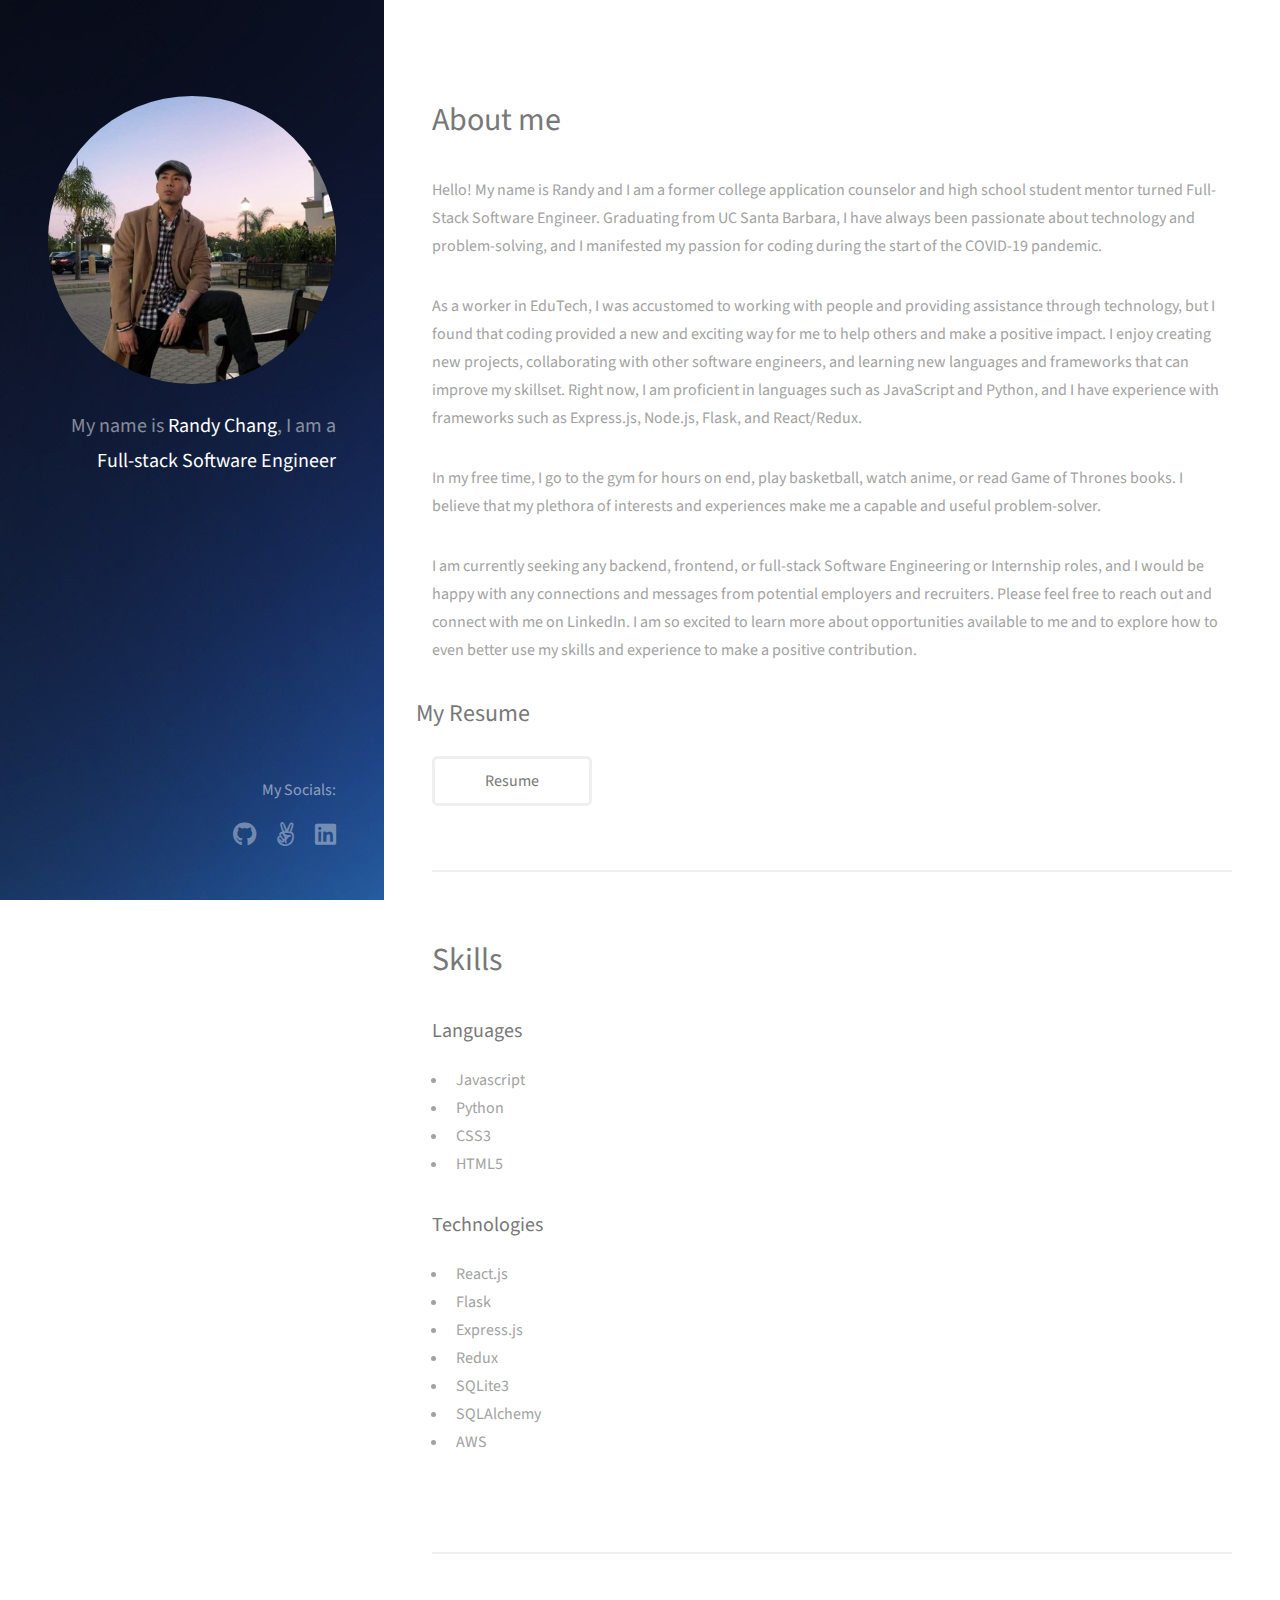
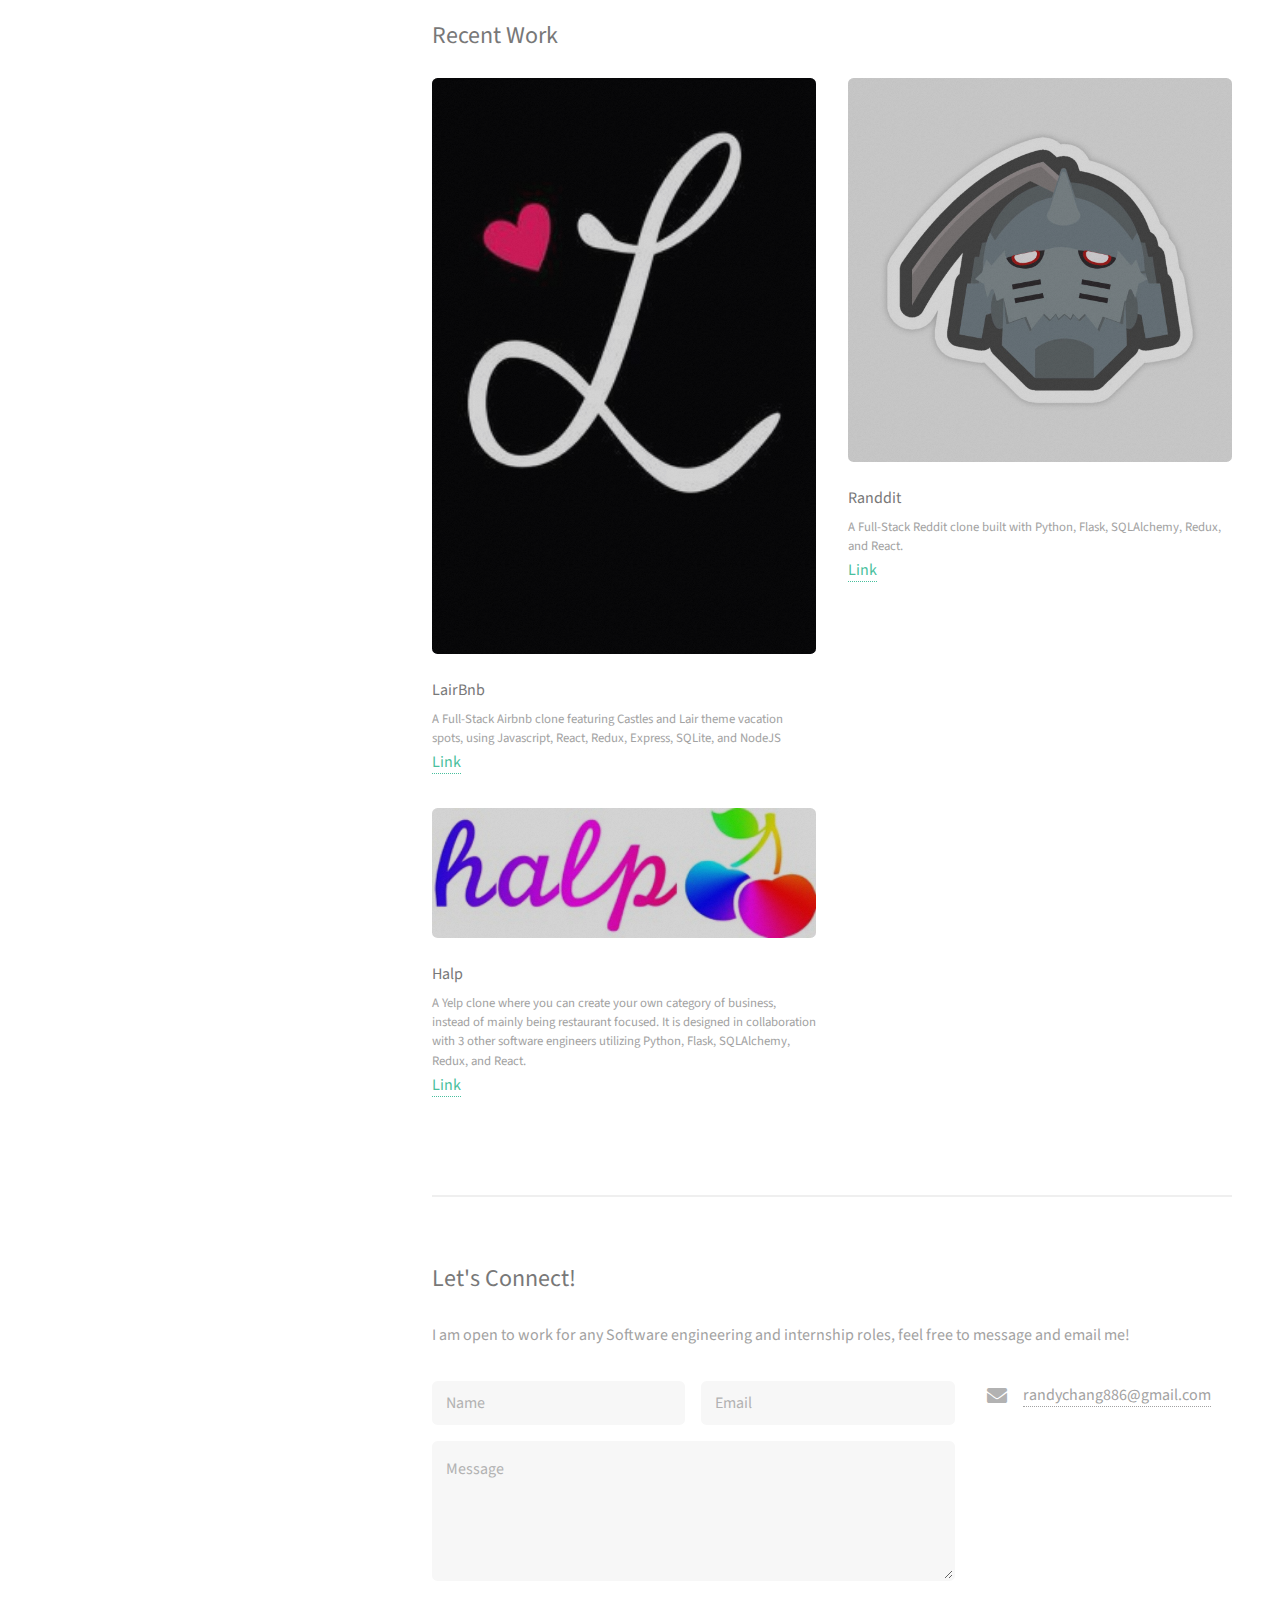
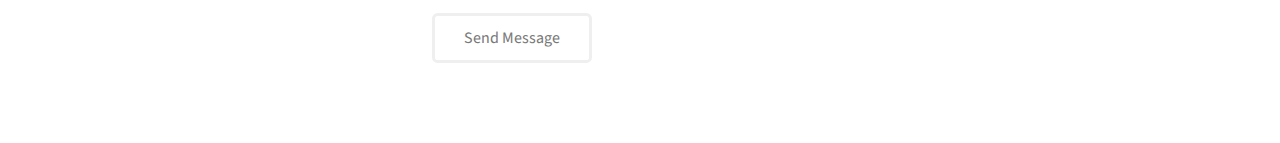
==== index.html @ ca841404 "update resume" ====
<!DOCTYPE HTML>

<html>
	<head>
		<title>Randy's Portfolio</title>
		<meta charset="utf-8" />
		<meta name="viewport" content="width=device-width, initial-scale=1, user-scalable=no" />
		<link rel="stylesheet" href="assets/css/main.css" />
		<link rel="apple-touch-icon" sizes="180x180" href="/apple-touch-icon.png">
		<link rel="icon" type="image/png" sizes="32x32" href="/favicon-32x32.png">
		<link rel="icon" type="image/png" sizes="16x16" href="/favicon-16x16.png">
		<link rel="manifest" href="/site.webmanifest">
	</head>
	<body class="is-preload">

		<!-- Header -->
			<header id="header">
				<div class="inner">
					<a href="#" class="image avatar"><img src="images/profile.png" alt="" /></a>
					<h1> My name is <strong>Randy Chang</strong>, I am a<br />
						<strong>Full-stack Software Engineer</strong><br />
					</h1>
				</div>
			</header>

		<!-- Main -->
			<div id="main">

				<!-- One -->
					<section id="one">
						<header class="major">
							<h2>About me</h2>
						</header>
						<p>
							<p>Hello! My name is Randy and I am a former college application counselor and high school student mentor turned Full-Stack Software Engineer. Graduating from UC Santa Barbara, I have always been passionate about technology and problem-solving, and I manifested my passion for coding during the start of the COVID-19 pandemic.</p>

							<p>As a worker in EduTech, I was accustomed to working with people and providing assistance through technology, but I found that coding provided a new and exciting way for me to help others and make a positive impact. I enjoy creating new projects, collaborating with other software engineers, and learning new languages and frameworks that can improve my skillset. Right now, I am proficient in languages such as JavaScript and Python, and I have experience with frameworks such as Express.js, Node.js, Flask, and React/Redux.</p>

							<p>In my free time, I go to the gym for hours on end, play basketball, watch anime, or read Game of Thrones books. I believe that my plethora of interests and experiences make me a capable and useful problem-solver.</p>

							<p>I am currently seeking any backend, frontend, or full-stack Software Engineering or Internship roles, and I would be happy with any connections and messages from potential employers and recruiters. Please feel free to reach out and connect with me on LinkedIn. I am so excited to learn more about opportunities available to me and to explore how to even better use my skills and experience to make a positive contribution.</p>
							</p>
						<ul class="actions">
							<div>
								<h2>My Resume</h2>
								 <li><a href="/ChangRandy_Resume.pdf" class="button" download="">Resume</a></li>
							</div>
						</ul>
					</section>
			<!-- skills -->
					<section id="one">
						<header class="major">
							<h2>Skills</h2>
						</header>
						<p>
							<h3>Languages</h3>
							<ul>
								<li>Javascript</li>
								<li>Python</li>
								<li>CSS3</li>
								<li>HTML5</li>
							</ul>
							<h3>Technologies</h3>
							<ul>
								<li>React.js</li>
								<li>Flask</li>
								<li>Express.js</li>
								<li>Redux</li>
								<li>SQLite3</li>
								<li>SQLAlchemy</li>
								<li>AWS</li>
							</ul>
						</p>
						<ul class="actions">
							<!-- <li><a href="#" class="button">Learn More</a></li> -->
						</ul>
					</section>

				<!-- Two -->
					<section id="two">
						<h2>Recent Work</h2>
						<div class="row">
							<article class="col-6 col-12-xsmall work-item">
								<a href="images/Logo.jpg" class="image fit thumb"><img src="images/Logo.jpg" alt="" /></a>
								<h3>LairBnb</h3>
								<p>A Full-Stack Airbnb clone featuring Castles and Lair theme vacation spots, using Javascript, React, Redux, Express, SQLite, and NodeJS</p>
								<div><a href="https://airbnb-clone-lair.herokuapp.com/"> Link </a></div>
							</article>
							<article class="col-6 col-12-xsmall work-item">
								<a href="images/alphonse.jpg" class="image fit thumb"><img src="images/alphonse.jpg" alt="" /></a>
								<h3>Randdit</h3>
								<p>A Full-Stack Reddit clone built with Python, Flask, SQLAlchemy, Redux, and React.</p>
								<div><a href="https://been-reddit.herokuapp.com/"> Link </a></div>
							</article>
							<article class="col-6 col-12-xsmall work-item">
								<a href="images/halp.jpg" class="image fit thumb"><img src="images/halp.jpg" alt="" /></a>
								<h3>Halp</h3>
								<p>A Yelp clone where you can create your own category of business, instead of mainly being restaurant focused. It is designed in collaboration with 3 other software engineers utilizing Python, Flask, SQLAlchemy, Redux, and React.</p>
								<div><a href="https://halp.onrender.com/"> Link </a></div>
							</article>
						</div>
					</section>

				<!-- Three -->
					<section id="three">
						<h2>Let's Connect!</h2>
						<p>I am open to work for any Software engineering and internship roles, feel free to message and email me!</p>
						<div class="row">
							<div class="col-8 col-12-small">
								<form method="POST" action="https://formspree.io/f/xlevlkon">
									<div class="row gtr-uniform gtr-50">
										<div class="col-6 col-12-xsmall"><input type="text" name="name" id="name" placeholder="Name" /></div>
										<div class="col-6 col-12-xsmall"><input type="email" name="email" id="email" placeholder="Email" /></div>
										<div class="col-12"><textarea name="message" id="message" placeholder="Message" rows="4"></textarea></div>
									</div>
								</form>
								<ul class="actions">
									<li><input type="submit" value="Send Message" /></li>
								</ul>
							</div>
							<div class="col-4 col-12-small">
								<ul class="labeled-icons">
									<li>
										<h3 class="icon solid fa-envelope"><span class="label">Email</span></h3>
										<a href="">randychang886@gmail.com</a>
									</li>
								</ul>
							</div>
						</div>
					</section>

				<!-- Four -->
				<!--
					<section id="four">
						<h2>Elements</h2>

						<section>
							<h4>Text</h4>
							<p>This is <b>bold</b> and this is <strong>strong</strong>. This is <i>italic</i> and this is <em>emphasized</em>.
							This is <sup>superscript</sup> text and this is <sub>subscript</sub> text.
							This is <u>underlined</u> and this is code: <code>for (;;) { ... }</code>. Finally, <a href="#">this is a link</a>.</p>
							<hr />
							<header>
								<h4>Heading with a Subtitle</h4>
								<p>Lorem ipsum dolor sit amet nullam id egestas urna aliquam</p>
							</header>
							<p>Nunc lacinia ante nunc ac lobortis. Interdum adipiscing gravida odio porttitor sem non mi integer non faucibus ornare mi ut ante amet placerat aliquet. Volutpat eu sed ante lacinia sapien lorem accumsan varius montes viverra nibh in adipiscing blandit tempus accumsan.</p>
							<header>
								<h5>Heading with a Subtitle</h5>
								<p>Lorem ipsum dolor sit amet nullam id egestas urna aliquam</p>
							</header>
							<p>Nunc lacinia ante nunc ac lobortis. Interdum adipiscing gravida odio porttitor sem non mi integer non faucibus ornare mi ut ante amet placerat aliquet. Volutpat eu sed ante lacinia sapien lorem accumsan varius montes viverra nibh in adipiscing blandit tempus accumsan.</p>
							<hr />
							<h2>Heading Level 2</h2>
							<h3>Heading Level 3</h3>
							<h4>Heading Level 4</h4>
							<h5>Heading Level 5</h5>
							<h6>Heading Level 6</h6>
							<hr />
							<h5>Blockquote</h5>
							<blockquote>Fringilla nisl. Donec accumsan interdum nisi, quis tincidunt felis sagittis eget tempus euismod. Vestibulum ante ipsum primis in faucibus vestibulum. Blandit adipiscing eu felis iaculis volutpat ac adipiscing accumsan faucibus. Vestibulum ante ipsum primis in faucibus lorem ipsum dolor sit amet nullam adipiscing eu felis.</blockquote>
							<h5>Preformatted</h5>
							<pre><code>i = 0;

while (!deck.isInOrder()) {
print 'Iteration ' + i;
deck.shuffle();
i++;
}

print 'It took ' + i + ' iterations to sort the deck.';</code></pre>
						</section>

						<section>
							<h4>Lists</h4>
							<div class="row">
								<div class="col-6 col-12-xsmall">
									<h5>Unordered</h5>
									<ul>
										<li>Dolor pulvinar etiam magna etiam.</li>
										<li>Sagittis adipiscing lorem eleifend.</li>
										<li>Felis enim feugiat dolore viverra.</li>
									</ul>
									<h5>Alternate</h5>
									<ul class="alt">
										<li>Dolor pulvinar etiam magna etiam.</li>
										<li>Sagittis adipiscing lorem eleifend.</li>
										<li>Felis enim feugiat dolore viverra.</li>
									</ul>
								</div>
								<div class="col-6 col-12-xsmall">
									<h5>Ordered</h5>
									<ol>
										<li>Dolor pulvinar etiam magna etiam.</li>
										<li>Etiam vel felis at lorem sed viverra.</li>
										<li>Felis enim feugiat dolore viverra.</li>
										<li>Dolor pulvinar etiam magna etiam.</li>
										<li>Etiam vel felis at lorem sed viverra.</li>
										<li>Felis enim feugiat dolore viverra.</li>
									</ol>
									<h5>Icons</h5>
									<ul class="icons">
										<li><a href="#" class="icon brands fa-twitter"><span class="label">Twitter</span></a></li>
										<li><a href="#" class="icon brands fa-facebook-f"><span class="label">Facebook</span></a></li>
										<li><a href="#" class="icon brands fa-instagram"><span class="label">Instagram</span></a></li>
										<li><a href="#" class="icon brands fa-github"><span class="label">Github</span></a></li>
										<li><a href="#" class="icon brands fa-dribbble"><span class="label">Dribbble</span></a></li>
										<li><a href="#" class="icon brands fa-tumblr"><span class="label">Tumblr</span></a></li>
									</ul>
								</div>
							</div>
							<h5>Actions</h5>
							<ul class="actions">
								<li><a href="#" class="button primary">Default</a></li>
								<li><a href="#" class="button">Default</a></li>
							</ul>
							<ul class="actions small">
								<li><a href="#" class="button primary small">Small</a></li>
								<li><a href="#" class="button small">Small</a></li>
							</ul>
							<div class="row">
								<div class="col-6 col-12-small">
									<ul class="actions stacked">
										<li><a href="#" class="button primary">Default</a></li>
										<li><a href="#" class="button">Default</a></li>
									</ul>
								</div>
								<div class="col-6 col-12-small">
									<ul class="actions stacked">
										<li><a href="#" class="button primary small">Small</a></li>
										<li><a href="#" class="button small">Small</a></li>
									</ul>
								</div>
								<div class="col-6 col-12-small">
									<ul class="actions stacked">
										<li><a href="#" class="button primary fit">Default</a></li>
										<li><a href="#" class="button fit">Default</a></li>
									</ul>
								</div>
								<div class="col-6 col-12-small">
									<ul class="actions stacked">
										<li><a href="#" class="button primary small fit">Small</a></li>
										<li><a href="#" class="button small fit">Small</a></li>
									</ul>
								</div>
							</div>
						</section>

						<section>
							<h4>Table</h4>
							<h5>Default</h5>
							<div class="table-wrapper">
								<table>
									<thead>
										<tr>
											<th>Name</th>
											<th>Description</th>
											<th>Price</th>
										</tr>
									</thead>
									<tbody>
										<tr>
											<td>Item One</td>
											<td>Ante turpis integer aliquet porttitor.</td>
											<td>29.99</td>
										</tr>
										<tr>
											<td>Item Two</td>
											<td>Vis ac commodo adipiscing arcu aliquet.</td>
											<td>19.99</td>
										</tr>
										<tr>
											<td>Item Three</td>
											<td> Morbi faucibus arcu accumsan lorem.</td>
											<td>29.99</td>
										</tr>
										<tr>
											<td>Item Four</td>
											<td>Vitae integer tempus condimentum.</td>
											<td>19.99</td>
										</tr>
										<tr>
											<td>Item Five</td>
											<td>Ante turpis integer aliquet porttitor.</td>
											<td>29.99</td>
										</tr>
									</tbody>
									<tfoot>
										<tr>
											<td colspan="2"></td>
											<td>100.00</td>
										</tr>
									</tfoot>
								</table>
							</div>

							<h5>Alternate</h5>
							<div class="table-wrapper">
								<table class="alt">
									<thead>
										<tr>
											<th>Name</th>
											<th>Description</th>
											<th>Price</th>
										</tr>
									</thead>
									<tbody>
										<tr>
											<td>Item One</td>
											<td>Ante turpis integer aliquet porttitor.</td>
											<td>29.99</td>
										</tr>
										<tr>
											<td>Item Two</td>
											<td>Vis ac commodo adipiscing arcu aliquet.</td>
											<td>19.99</td>
										</tr>
										<tr>
											<td>Item Three</td>
											<td> Morbi faucibus arcu accumsan lorem.</td>
											<td>29.99</td>
										</tr>
										<tr>
											<td>Item Four</td>
											<td>Vitae integer tempus condimentum.</td>
											<td>19.99</td>
										</tr>
										<tr>
											<td>Item Five</td>
											<td>Ante turpis integer aliquet porttitor.</td>
											<td>29.99</td>
										</tr>
									</tbody>
									<tfoot>
										<tr>
											<td colspan="2"></td>
											<td>100.00</td>
										</tr>
									</tfoot>
								</table>
							</div>
						</section>

						<section>
							<h4>Buttons</h4>
							<ul class="actions">
								<li><a href="#" class="button primary">Primary</a></li>
								<li><a href="#" class="button">Default</a></li>
							</ul>
							<ul class="actions">
								<li><a href="#" class="button large">Large</a></li>
								<li><a href="#" class="button">Default</a></li>
								<li><a href="#" class="button small">Small</a></li>
							</ul>
							<ul class="actions fit">
								<li><a href="#" class="button primary fit">Fit</a></li>
								<li><a href="#" class="button fit">Fit</a></li>
							</ul>
							<ul class="actions fit small">
								<li><a href="#" class="button primary fit small">Fit + Small</a></li>
								<li><a href="#" class="button fit small">Fit + Small</a></li>
							</ul>
							<ul class="actions">
								<li><a href="#" class="button primary icon solid fa-download">Icon</a></li>
								<li><a href="#" class="button icon solid fa-download">Icon</a></li>
							</ul>
							<ul class="actions">
								<li><span class="button primary disabled">Primary</span></li>
								<li><span class="button disabled">Default</span></li>
							</ul>
						</section>

						<section>
							<h4>Form</h4>
							<form method="post" action="#">
								<div class="row gtr-uniform gtr-50">
									<div class="col-6 col-12-xsmall">
										<input type="text" name="demo-name" id="demo-name" value="" placeholder="Name" />
									</div>
									<div class="col-6 col-12-xsmall">
										<input type="email" name="demo-email" id="demo-email" value="" placeholder="Email" />
									</div>
									<div class="col-12">
										<select name="demo-category" id="demo-category">
											<option value="">- Category -</option>
											<option value="1">Manufacturing</option>
											<option value="1">Shipping</option>
											<option value="1">Administration</option>
											<option value="1">Human Resources</option>
										</select>
									</div>
									<div class="col-4 col-12-small">
										<input type="radio" id="demo-priority-low" name="demo-priority" checked>
										<label for="demo-priority-low">Low Priority</label>
									</div>
									<div class="col-4 col-12-small">
										<input type="radio" id="demo-priority-normal" name="demo-priority">
										<label for="demo-priority-normal">Normal Priority</label>
									</div>
									<div class="col-4 col-12-small">
										<input type="radio" id="demo-priority-high" name="demo-priority">
										<label for="demo-priority-high">High Priority</label>
									</div>
									<div class="col-6 col-12-small">
										<input type="checkbox" id="demo-copy" name="demo-copy">
										<label for="demo-copy">Email me a copy of this message</label>
									</div>
									<div class="col-6 col-12-small">
										<input type="checkbox" id="demo-human" name="demo-human" checked>
										<label for="demo-human">I am a human and not a robot</label>
									</div>
									<div class="col-12">
										<textarea name="demo-message" id="demo-message" placeholder="Enter your message" rows="6"></textarea>
									</div>
									<div class="col-12">
										<ul class="actions">
											<li><input type="submit" value="Send Message" class="primary" /></li>
											<li><input type="reset" value="Reset" /></li>
										</ul>
									</div>
								</div>
							</form>
						</section>

						<section>
							<h4>Image</h4>
							<h5>Fit</h5>
							<div class="box alt">
								<div class="row gtr-50 gtr-uniform">
									<div class="col-12"><span class="image fit"><img src="images/fulls/05.jpg" alt="" /></span></div>
									<div class="col-4"><span class="image fit"><img src="images/thumbs/01.jpg" alt="" /></span></div>
									<div class="col-4"><span class="image fit"><img src="images/thumbs/02.jpg" alt="" /></span></div>
									<div class="col-4"><span class="image fit"><img src="images/thumbs/03.jpg" alt="" /></span></div>
									<div class="col-4"><span class="image fit"><img src="images/thumbs/04.jpg" alt="" /></span></div>
									<div class="col-4"><span class="image fit"><img src="images/thumbs/05.jpg" alt="" /></span></div>
									<div class="col-4"><span class="image fit"><img src="images/thumbs/06.jpg" alt="" /></span></div>
									<div class="col-4"><span class="image fit"><img src="images/thumbs/03.jpg" alt="" /></span></div>
									<div class="col-4"><span class="image fit"><img src="images/thumbs/02.jpg" alt="" /></span></div>
									<div class="col-4"><span class="image fit"><img src="images/thumbs/01.jpg" alt="" /></span></div>
								</div>
							</div>
							<h5>Left &amp; Right</h5>
							<p><span class="image left"><img src="images/avatar.jpg" alt="" /></span>Fringilla nisl. Donec accumsan interdum nisi, quis tincidunt felis sagittis eget. tempus euismod. Vestibulum ante ipsum primis in faucibus vestibulum. Blandit adipiscing eu felis iaculis volutpat ac adipiscing accumsan eu faucibus. Integer ac pellentesque praesent tincidunt felis sagittis eget. tempus euismod. Vestibulum ante ipsum primis in faucibus vestibulum. Blandit adipiscing eu felis iaculis volutpat ac adipiscing accumsan eu faucibus. Integer ac pellentesque praesent. Donec accumsan interdum nisi, quis tincidunt felis sagittis eget. tempus euismod. Vestibulum ante ipsum primis in faucibus vestibulum. Blandit adipiscing eu felis iaculis volutpat ac adipiscing accumsan eu faucibus. Integer ac pellentesque praesent tincidunt felis sagittis eget. tempus euismod. Vestibulum ante ipsum primis in faucibus vestibulum. Blandit adipiscing eu felis iaculis volutpat ac adipiscing accumsan eu faucibus. Integer ac pellentesque praesent.</p>
							<p><span class="image right"><img src="images/avatar.jpg" alt="" /></span>Fringilla nisl. Donec accumsan interdum nisi, quis tincidunt felis sagittis eget. tempus euismod. Vestibulum ante ipsum primis in faucibus vestibulum. Blandit adipiscing eu felis iaculis volutpat ac adipiscing accumsan eu faucibus. Integer ac pellentesque praesent tincidunt felis sagittis eget. tempus euismod. Vestibulum ante ipsum primis in faucibus vestibulum. Blandit adipiscing eu felis iaculis volutpat ac adipiscing accumsan eu faucibus. Integer ac pellentesque praesent. Donec accumsan interdum nisi, quis tincidunt felis sagittis eget. tempus euismod. Vestibulum ante ipsum primis in faucibus vestibulum. Blandit adipiscing eu felis iaculis volutpat ac adipiscing accumsan eu faucibus. Integer ac pellentesque praesent tincidunt felis sagittis eget. tempus euismod. Vestibulum ante ipsum primis in faucibus vestibulum. Blandit adipiscing eu felis iaculis volutpat ac adipiscing accumsan eu faucibus. Integer ac pellentesque praesent.</p>
						</section>

					</section>
				-->

			</div>

		<!-- Footer -->
			<footer id="footer">
				<span>My Socials: </span>
				<div class="inner">
					<ul class="icons">

						<li><a href="https://github.com/randycane" class="icon brands fa-github"><span class="label">Github</span></a></li>
						<li><a href="https://angel.co/u/randy-chang-2" class="icon brands fa-angellist"><span class="label">Angel List</span></a></li>
						<li><a href="https://www.linkedin.com/in/randy-y-chang/" class="icon brands fa-linkedin"><span class="label">LinkedIn</span></a></li>
					</ul>

					</ul>
				</div>
			</footer>

		<!-- Scripts -->
			<script src="assets/js/jquery.min.js"></script>
			<script src="assets/js/jquery.poptrox.min.js"></script>
			<script src="assets/js/browser.min.js"></script>
			<script src="assets/js/breakpoints.min.js"></script>
			<script src="assets/js/util.js"></script>
			<script src="assets/js/main.js"></script>

	</body>
</html>
---- assets/css/main.css ----
@import url("fontawesome-all.min.css");
@import url("https://fonts.googleapis.com/css?family=Source+Sans+Pro:400,400italic");

/*
	Strata by HTML5 UP
	html5up.net | @ajlkn
	Free for personal and commercial use under the CCA 3.0 license (html5up.net/license)
*/


html, body, div, span, applet, object,
iframe, h1, h2, h3, h4, h5, h6, p, blockquote,
pre, a, abbr, acronym, address, big, cite,
code, del, dfn, em, img, ins, kbd, q, s, samp,
small, strike, strong, sub, sup, tt, var, b,
u, i, center, dl, dt, dd, ol, ul, li, fieldset,
form, label, legend, table, caption, tbody,
tfoot, thead, tr, th, td, article, aside,
canvas, details, embed, figure, figcaption,
footer, header, hgroup, menu, nav, output, ruby,
section, summary, time, mark, audio, video {
	margin: 0;
	padding: 0;
	border: 0;
	font-size: 100%;
	font: inherit;
	vertical-align: baseline;}

article, aside, details, figcaption, figure,
footer, header, hgroup, menu, nav, section {
	display: block;}

body {
	line-height: 1;
}

ol, ul {
	list-style: none;
}

blockquote, q {
	quotes: none;
}

	blockquote:before, blockquote:after, q:before, q:after {
		content: '';
		content: none;
	}

table {
	border-collapse: collapse;
	border-spacing: 0;
}

body {
	-webkit-text-size-adjust: none;
}

mark {
	background-color: transparent;
	color: inherit;
}

input::-moz-focus-inner {
	border: 0;
	padding: 0;
}

input, select, textarea {
	-moz-appearance: none;
	-webkit-appearance: none;
	-ms-appearance: none;
	appearance: none;
}

/* Basic */

	html {
		box-sizing: border-box;
	}

	*, *:before, *:after {
		box-sizing: inherit;
	}

	body {
		background: #fff;
	}

		body.is-preload *, body.is-preload *:before, body.is-preload *:after {
			-moz-animation: none !important;
			-webkit-animation: none !important;
			-ms-animation: none !important;
			animation: none !important;
			-moz-transition: none !important;
			-webkit-transition: none !important;
			-ms-transition: none !important;
			transition: none !important;
		}

	body, input, select, textarea {
		color: #a2a2a2;
		font-family: "Source Sans Pro", Helvetica, sans-serif;
		font-size: 16pt;
		font-weight: 400;
		line-height: 1.75em;
	}

	a {
		-moz-transition: color 0.2s ease-in-out, border-color 0.2s ease-in-out;
		-webkit-transition: color 0.2s ease-in-out, border-color 0.2s ease-in-out;
		-ms-transition: color 0.2s ease-in-out, border-color 0.2s ease-in-out;
		transition: color 0.2s ease-in-out, border-color 0.2s ease-in-out;
		border-bottom: dotted 1px;
		color: #49bf9d;
		text-decoration: none;
	}

		a:hover {
			border-bottom-color: transparent;
			color: #49bf9d !important;
			text-decoration: none;
		}

	strong, b {
		color: #787878;
		font-weight: 400;
	}

	em, i {
		font-style: italic;
	}

	p {
		margin: 0 0 2em 0;
	}

	h1, h2, h3, h4, h5, h6 {
		color: #787878;
		font-weight: 400;
		line-height: 1em;
		margin: 0 0 1em 0;
	}

		h1 a, h2 a, h3 a, h4 a, h5 a, h6 a {
			color: inherit;
			text-decoration: none;
		}

	h1 {
		font-size: 2em;
		line-height: 1.5em;
	}

	h2 {
		font-size: 1.5em;
		line-height: 1.5em;
	}

	h3 {
		font-size: 1.25em;
		line-height: 1.5em;
	}

	h4 {
		font-size: 1.1em;
		line-height: 1.5em;
	}

	h5 {
		font-size: 0.9em;
		line-height: 1.5em;
	}

	h6 {
		font-size: 0.7em;
		line-height: 1.5em;
	}

	sub {
		font-size: 0.8em;
		position: relative;
		top: 0.5em;
	}

	sup {
		font-size: 0.8em;
		position: relative;
		top: -0.5em;
	}

	hr {
		border: 0;
		border-bottom: solid 2px #efefef;
		margin: 2em 0;
	}

		hr.major {
			margin: 3em 0;
		}

	blockquote {
		border-left: solid 6px #efefef;
		font-style: italic;
		margin: 0 0 2em 0;
		padding: 0.5em 0 0.5em 1.5em;
	}

	code {
		background: #f7f7f7;
		border-radius: 0.35em;
		border: solid 2px #efefef;
		font-family: "Courier New", monospace;
		font-size: 0.9em;
		margin: 0 0.25em;
		padding: 0.25em 0.65em;
	}

	pre {
		-webkit-overflow-scrolling: touch;
		font-family: "Courier New", monospace;
		font-size: 0.9em;
		margin: 0 0 2em 0;
	}

		pre code {
			display: block;
			line-height: 1.75em;
			padding: 1em 1.5em;
			overflow-x: auto;
		}

	.align-left {
		text-align: left;
	}

	.align-center {
		text-align: center;
	}

	.align-right {
		text-align: right;
	}

/* Container */

	.container {
		margin: 0 auto;
		max-width: calc(100% - 4em);
		width: 100%;
	}

		.container.xsmall {
			width: 25%;
		}

		.container.small {
			width: 50%;
		}

		.container.medium {
			width: 75%;
		}

		.container.large {
			width: 125%;
		}

		.container.xlarge {
			width: 150%;
		}

		.container.max {
			width: 100%;
		}

		@media screen and (max-width: 980px) {

			.container {
				width: 100% !important;
				max-width: 100% !important;
			}

		}

		@media screen and (max-width: 480px) {

			.container {
				max-width: calc(100% - 3em);
			}

		}

/* Row */

	.row {
		display: flex;
		flex-wrap: wrap;
		box-sizing: border-box;
		align-items: stretch;
	}

		.row > * {
			box-sizing: border-box;
		}

		.row.gtr-uniform > * > :last-child {
			margin-bottom: 0;
		}

		.row.aln-left {
			justify-content: flex-start;
		}

		.row.aln-center {
			justify-content: center;
		}

		.row.aln-right {
			justify-content: flex-end;
		}

		.row.aln-top {
			align-items: flex-start;
		}

		.row.aln-middle {
			align-items: center;
		}

		.row.aln-bottom {
			align-items: flex-end;
		}

		.row > .imp {
			order: -1;
		}

		.row > .col-1 {
			width: 8.33333%;
		}

		.row > .off-1 {
			margin-left: 8.33333%;
		}

		.row > .col-2 {
			width: 16.66667%;
		}

		.row > .off-2 {
			margin-left: 16.66667%;
		}

		.row > .col-3 {
			width: 25%;
		}

		.row > .off-3 {
			margin-left: 25%;
		}

		.row > .col-4 {
			width: 33.33333%;
		}

		.row > .off-4 {
			margin-left: 33.33333%;
		}

		.row > .col-5 {
			width: 41.66667%;
		}

		.row > .off-5 {
			margin-left: 41.66667%;
		}

		.row > .col-6 {
			width: 50%;
		}

		.row > .off-6 {
			margin-left: 50%;
		}

		.row > .col-7 {
			width: 58.33333%;
		}

		.row > .off-7 {
			margin-left: 58.33333%;
		}

		.row > .col-8 {
			width: 66.66667%;
		}

		.row > .off-8 {
			margin-left: 66.66667%;
		}

		.row > .col-9 {
			width: 75%;
		}

		.row > .off-9 {
			margin-left: 75%;
		}

		.row > .col-10 {
			width: 83.33333%;
		}

		.row > .off-10 {
			margin-left: 83.33333%;
		}

		.row > .col-11 {
			width: 91.66667%;
		}

		.row > .off-11 {
			margin-left: 91.66667%;
		}

		.row > .col-12 {
			width: 100%;
		}

		.row > .off-12 {
			margin-left: 100%;
		}

		.row.gtr-0 {
			margin-top: 0;
			margin-left: 0em;
		}

			.row.gtr-0 > * {
				padding: 0 0 0 0em;
			}

			.row.gtr-0.gtr-uniform {
				margin-top: 0em;
			}

				.row.gtr-0.gtr-uniform > * {
					padding-top: 0em;
				}

		.row.gtr-25 {
			margin-top: 0;
			margin-left: -0.625em;
		}

			.row.gtr-25 > * {
				padding: 0 0 0 0.625em;
			}

			.row.gtr-25.gtr-uniform {
				margin-top: -0.625em;
			}

				.row.gtr-25.gtr-uniform > * {
					padding-top: 0.625em;
				}

		.row.gtr-50 {
			margin-top: 0;
			margin-left: -1.25em;
		}

			.row.gtr-50 > * {
				padding: 0 0 0 1.25em;
			}

			.row.gtr-50.gtr-uniform {
				margin-top: -1.25em;
			}

				.row.gtr-50.gtr-uniform > * {
					padding-top: 1.25em;
				}

		.row {
			margin-top: 0;
			margin-left: -2.5em;
		}

			.row > * {
				padding: 0 0 0 2.5em;
			}

			.row.gtr-uniform {
				margin-top: -2.5em;
			}

				.row.gtr-uniform > * {
					padding-top: 2.5em;
				}

		.row.gtr-150 {
			margin-top: 0;
			margin-left: -3.75em;
		}

			.row.gtr-150 > * {
				padding: 0 0 0 3.75em;
			}

			.row.gtr-150.gtr-uniform {
				margin-top: -3.75em;
			}

				.row.gtr-150.gtr-uniform > * {
					padding-top: 3.75em;
				}

		.row.gtr-200 {
			margin-top: 0;
			margin-left: -5em;
		}

			.row.gtr-200 > * {
				padding: 0 0 0 5em;
			}

			.row.gtr-200.gtr-uniform {
				margin-top: -5em;
			}

				.row.gtr-200.gtr-uniform > * {
					padding-top: 5em;
				}

		@media screen and (max-width: 1800px) {

			.row {
				display: flex;
				flex-wrap: wrap;
				box-sizing: border-box;
				align-items: stretch;
			}

				.row > * {
					box-sizing: border-box;
				}

				.row.gtr-uniform > * > :last-child {
					margin-bottom: 0;
				}

				.row.aln-left {
					justify-content: flex-start;
				}

				.row.aln-center {
					justify-content: center;
				}

				.row.aln-right {
					justify-content: flex-end;
				}

				.row.aln-top {
					align-items: flex-start;
				}

				.row.aln-middle {
					align-items: center;
				}

				.row.aln-bottom {
					align-items: flex-end;
				}

				.row > .imp-xlarge {
					order: -1;
				}

				.row > .col-1-xlarge {
					width: 8.33333%;
				}

				.row > .off-1-xlarge {
					margin-left: 8.33333%;
				}

				.row > .col-2-xlarge {
					width: 16.66667%;
				}

				.row > .off-2-xlarge {
					margin-left: 16.66667%;
				}

				.row > .col-3-xlarge {
					width: 25%;
				}

				.row > .off-3-xlarge {
					margin-left: 25%;
				}

				.row > .col-4-xlarge {
					width: 33.33333%;
				}

				.row > .off-4-xlarge {
					margin-left: 33.33333%;
				}

				.row > .col-5-xlarge {
					width: 41.66667%;
				}

				.row > .off-5-xlarge {
					margin-left: 41.66667%;
				}

				.row > .col-6-xlarge {
					width: 50%;
				}

				.row > .off-6-xlarge {
					margin-left: 50%;
				}

				.row > .col-7-xlarge {
					width: 58.33333%;
				}

				.row > .off-7-xlarge {
					margin-left: 58.33333%;
				}

				.row > .col-8-xlarge {
					width: 66.66667%;
				}

				.row > .off-8-xlarge {
					margin-left: 66.66667%;
				}

				.row > .col-9-xlarge {
					width: 75%;
				}

				.row > .off-9-xlarge {
					margin-left: 75%;
				}

				.row > .col-10-xlarge {
					width: 83.33333%;
				}

				.row > .off-10-xlarge {
					margin-left: 83.33333%;
				}

				.row > .col-11-xlarge {
					width: 91.66667%;
				}

				.row > .off-11-xlarge {
					margin-left: 91.66667%;
				}

				.row > .col-12-xlarge {
					width: 100%;
				}

				.row > .off-12-xlarge {
					margin-left: 100%;
				}

				.row.gtr-0 {
					margin-top: 0;
					margin-left: 0em;
				}

					.row.gtr-0 > * {
						padding: 0 0 0 0em;
					}

					.row.gtr-0.gtr-uniform {
						margin-top: 0em;
					}

						.row.gtr-0.gtr-uniform > * {
							padding-top: 0em;
						}

				.row.gtr-25 {
					margin-top: 0;
					margin-left: -0.625em;
				}

					.row.gtr-25 > * {
						padding: 0 0 0 0.625em;
					}

					.row.gtr-25.gtr-uniform {
						margin-top: -0.625em;
					}

						.row.gtr-25.gtr-uniform > * {
							padding-top: 0.625em;
						}

				.row.gtr-50 {
					margin-top: 0;
					margin-left: -1.25em;
				}

					.row.gtr-50 > * {
						padding: 0 0 0 1.25em;
					}

					.row.gtr-50.gtr-uniform {
						margin-top: -1.25em;
					}

						.row.gtr-50.gtr-uniform > * {
							padding-top: 1.25em;
						}

				.row {
					margin-top: 0;
					margin-left: -2.5em;
				}

					.row > * {
						padding: 0 0 0 2.5em;
					}

					.row.gtr-uniform {
						margin-top: -2.5em;
					}

						.row.gtr-uniform > * {
							padding-top: 2.5em;
						}

				.row.gtr-150 {
					margin-top: 0;
					margin-left: -3.75em;
				}

					.row.gtr-150 > * {
						padding: 0 0 0 3.75em;
					}

					.row.gtr-150.gtr-uniform {
						margin-top: -3.75em;
					}

						.row.gtr-150.gtr-uniform > * {
							padding-top: 3.75em;
						}

				.row.gtr-200 {
					margin-top: 0;
					margin-left: -5em;
				}

					.row.gtr-200 > * {
						padding: 0 0 0 5em;
					}

					.row.gtr-200.gtr-uniform {
						margin-top: -5em;
					}

						.row.gtr-200.gtr-uniform > * {
							padding-top: 5em;
						}

		}

		@media screen and (max-width: 1280px) {

			.row {
				display: flex;
				flex-wrap: wrap;
				box-sizing: border-box;
				align-items: stretch;
			}

				.row > * {
					box-sizing: border-box;
				}

				.row.gtr-uniform > * > :last-child {
					margin-bottom: 0;
				}

				.row.aln-left {
					justify-content: flex-start;
				}

				.row.aln-center {
					justify-content: center;
				}

				.row.aln-right {
					justify-content: flex-end;
				}

				.row.aln-top {
					align-items: flex-start;
				}

				.row.aln-middle {
					align-items: center;
				}

				.row.aln-bottom {
					align-items: flex-end;
				}

				.row > .imp-large {
					order: -1;
				}

				.row > .col-1-large {
					width: 8.33333%;
				}

				.row > .off-1-large {
					margin-left: 8.33333%;
				}

				.row > .col-2-large {
					width: 16.66667%;
				}

				.row > .off-2-large {
					margin-left: 16.66667%;
				}

				.row > .col-3-large {
					width: 25%;
				}

				.row > .off-3-large {
					margin-left: 25%;
				}

				.row > .col-4-large {
					width: 33.33333%;
				}

				.row > .off-4-large {
					margin-left: 33.33333%;
				}

				.row > .col-5-large {
					width: 41.66667%;
				}

				.row > .off-5-large {
					margin-left: 41.66667%;
				}

				.row > .col-6-large {
					width: 50%;
				}

				.row > .off-6-large {
					margin-left: 50%;
				}

				.row > .col-7-large {
					width: 58.33333%;
				}

				.row > .off-7-large {
					margin-left: 58.33333%;
				}

				.row > .col-8-large {
					width: 66.66667%;
				}

				.row > .off-8-large {
					margin-left: 66.66667%;
				}

				.row > .col-9-large {
					width: 75%;
				}

				.row > .off-9-large {
					margin-left: 75%;
				}

				.row > .col-10-large {
					width: 83.33333%;
				}

				.row > .off-10-large {
					margin-left: 83.33333%;
				}

				.row > .col-11-large {
					width: 91.66667%;
				}

				.row > .off-11-large {
					margin-left: 91.66667%;
				}

				.row > .col-12-large {
					width: 100%;
				}

				.row > .off-12-large {
					margin-left: 100%;
				}

				.row.gtr-0 {
					margin-top: 0;
					margin-left: 0em;
				}

					.row.gtr-0 > * {
						padding: 0 0 0 0em;
					}

					.row.gtr-0.gtr-uniform {
						margin-top: 0em;
					}

						.row.gtr-0.gtr-uniform > * {
							padding-top: 0em;
						}

				.row.gtr-25 {
					margin-top: 0;
					margin-left: -0.5em;
				}

					.row.gtr-25 > * {
						padding: 0 0 0 0.5em;
					}

					.row.gtr-25.gtr-uniform {
						margin-top: -0.5em;
					}

						.row.gtr-25.gtr-uniform > * {
							padding-top: 0.5em;
						}

				.row.gtr-50 {
					margin-top: 0;
					margin-left: -1em;
				}

					.row.gtr-50 > * {
						padding: 0 0 0 1em;
					}

					.row.gtr-50.gtr-uniform {
						margin-top: -1em;
					}

						.row.gtr-50.gtr-uniform > * {
							padding-top: 1em;
						}

				.row {
					margin-top: 0;
					margin-left: -2em;
				}

					.row > * {
						padding: 0 0 0 2em;
					}

					.row.gtr-uniform {
						margin-top: -2em;
					}

						.row.gtr-uniform > * {
							padding-top: 2em;
						}

				.row.gtr-150 {
					margin-top: 0;
					margin-left: -3em;
				}

					.row.gtr-150 > * {
						padding: 0 0 0 3em;
					}

					.row.gtr-150.gtr-uniform {
						margin-top: -3em;
					}

						.row.gtr-150.gtr-uniform > * {
							padding-top: 3em;
						}

				.row.gtr-200 {
					margin-top: 0;
					margin-left: -4em;
				}

					.row.gtr-200 > * {
						padding: 0 0 0 4em;
					}

					.row.gtr-200.gtr-uniform {
						margin-top: -4em;
					}

						.row.gtr-200.gtr-uniform > * {
							padding-top: 4em;
						}

		}

		@media screen and (max-width: 980px) {

			.row {
				display: flex;
				flex-wrap: wrap;
				box-sizing: border-box;
				align-items: stretch;
			}

				.row > * {
					box-sizing: border-box;
				}

				.row.gtr-uniform > * > :last-child {
					margin-bottom: 0;
				}

				.row.aln-left {
					justify-content: flex-start;
				}

				.row.aln-center {
					justify-content: center;
				}

				.row.aln-right {
					justify-content: flex-end;
				}

				.row.aln-top {
					align-items: flex-start;
				}

				.row.aln-middle {
					align-items: center;
				}

				.row.aln-bottom {
					align-items: flex-end;
				}

				.row > .imp-medium {
					order: -1;
				}

				.row > .col-1-medium {
					width: 8.33333%;
				}

				.row > .off-1-medium {
					margin-left: 8.33333%;
				}

				.row > .col-2-medium {
					width: 16.66667%;
				}

				.row > .off-2-medium {
					margin-left: 16.66667%;
				}

				.row > .col-3-medium {
					width: 25%;
				}

				.row > .off-3-medium {
					margin-left: 25%;
				}

				.row > .col-4-medium {
					width: 33.33333%;
				}

				.row > .off-4-medium {
					margin-left: 33.33333%;
				}

				.row > .col-5-medium {
					width: 41.66667%;
				}

				.row > .off-5-medium {
					margin-left: 41.66667%;
				}

				.row > .col-6-medium {
					width: 50%;
				}

				.row > .off-6-medium {
					margin-left: 50%;
				}

				.row > .col-7-medium {
					width: 58.33333%;
				}

				.row > .off-7-medium {
					margin-left: 58.33333%;
				}

				.row > .col-8-medium {
					width: 66.66667%;
				}

				.row > .off-8-medium {
					margin-left: 66.66667%;
				}

				.row > .col-9-medium {
					width: 75%;
				}

				.row > .off-9-medium {
					margin-left: 75%;
				}

				.row > .col-10-medium {
					width: 83.33333%;
				}

				.row > .off-10-medium {
					margin-left: 83.33333%;
				}

				.row > .col-11-medium {
					width: 91.66667%;
				}

				.row > .off-11-medium {
					margin-left: 91.66667%;
				}

				.row > .col-12-medium {
					width: 100%;
				}

				.row > .off-12-medium {
					margin-left: 100%;
				}

				.row.gtr-0 {
					margin-top: 0;
					margin-left: 0em;
				}

					.row.gtr-0 > * {
						padding: 0 0 0 0em;
					}

					.row.gtr-0.gtr-uniform {
						margin-top: 0em;
					}

						.row.gtr-0.gtr-uniform > * {
							padding-top: 0em;
						}

				.row.gtr-25 {
					margin-top: 0;
					margin-left: -0.5em;
				}

					.row.gtr-25 > * {
						padding: 0 0 0 0.5em;
					}

					.row.gtr-25.gtr-uniform {
						margin-top: -0.5em;
					}

						.row.gtr-25.gtr-uniform > * {
							padding-top: 0.5em;
						}

				.row.gtr-50 {
					margin-top: 0;
					margin-left: -1em;
				}

					.row.gtr-50 > * {
						padding: 0 0 0 1em;
					}

					.row.gtr-50.gtr-uniform {
						margin-top: -1em;
					}

						.row.gtr-50.gtr-uniform > * {
							padding-top: 1em;
						}

				.row {
					margin-top: 0;
					margin-left: -2em;
				}

					.row > * {
						padding: 0 0 0 2em;
					}

					.row.gtr-uniform {
						margin-top: -2em;
					}

						.row.gtr-uniform > * {
							padding-top: 2em;
						}

				.row.gtr-150 {
					margin-top: 0;
					margin-left: -3em;
				}

					.row.gtr-150 > * {
						padding: 0 0 0 3em;
					}

					.row.gtr-150.gtr-uniform {
						margin-top: -3em;
					}

						.row.gtr-150.gtr-uniform > * {
							padding-top: 3em;
						}

				.row.gtr-200 {
					margin-top: 0;
					margin-left: -4em;
				}

					.row.gtr-200 > * {
						padding: 0 0 0 4em;
					}

					.row.gtr-200.gtr-uniform {
						margin-top: -4em;
					}

						.row.gtr-200.gtr-uniform > * {
							padding-top: 4em;
						}

		}

		@media screen and (max-width: 736px) {

			.row {
				display: flex;
				flex-wrap: wrap;
				box-sizing: border-box;
				align-items: stretch;
			}

				.row > * {
					box-sizing: border-box;
				}

				.row.gtr-uniform > * > :last-child {
					margin-bottom: 0;
				}

				.row.aln-left {
					justify-content: flex-start;
				}

				.row.aln-center {
					justify-content: center;
				}

				.row.aln-right {
					justify-content: flex-end;
				}

				.row.aln-top {
					align-items: flex-start;
				}

				.row.aln-middle {
					align-items: center;
				}

				.row.aln-bottom {
					align-items: flex-end;
				}

				.row > .imp-small {
					order: -1;
				}

				.row > .col-1-small {
					width: 8.33333%;
				}

				.row > .off-1-small {
					margin-left: 8.33333%;
				}

				.row > .col-2-small {
					width: 16.66667%;
				}

				.row > .off-2-small {
					margin-left: 16.66667%;
				}

				.row > .col-3-small {
					width: 25%;
				}

				.row > .off-3-small {
					margin-left: 25%;
				}

				.row > .col-4-small {
					width: 33.33333%;
				}

				.row > .off-4-small {
					margin-left: 33.33333%;
				}

				.row > .col-5-small {
					width: 41.66667%;
				}

				.row > .off-5-small {
					margin-left: 41.66667%;
				}

				.row > .col-6-small {
					width: 50%;
				}

				.row > .off-6-small {
					margin-left: 50%;
				}

				.row > .col-7-small {
					width: 58.33333%;
				}

				.row > .off-7-small {
					margin-left: 58.33333%;
				}

				.row > .col-8-small {
					width: 66.66667%;
				}

				.row > .off-8-small {
					margin-left: 66.66667%;
				}

				.row > .col-9-small {
					width: 75%;
				}

				.row > .off-9-small {
					margin-left: 75%;
				}

				.row > .col-10-small {
					width: 83.33333%;
				}

				.row > .off-10-small {
					margin-left: 83.33333%;
				}

				.row > .col-11-small {
					width: 91.66667%;
				}

				.row > .off-11-small {
					margin-left: 91.66667%;
				}

				.row > .col-12-small {
					width: 100%;
				}

				.row > .off-12-small {
					margin-left: 100%;
				}

				.row.gtr-0 {
					margin-top: 0;
					margin-left: 0em;
				}

					.row.gtr-0 > * {
						padding: 0 0 0 0em;
					}

					.row.gtr-0.gtr-uniform {
						margin-top: 0em;
					}

						.row.gtr-0.gtr-uniform > * {
							padding-top: 0em;
						}

				.row.gtr-25 {
					margin-top: 0;
					margin-left: -0.375em;
				}

					.row.gtr-25 > * {
						padding: 0 0 0 0.375em;
					}

					.row.gtr-25.gtr-uniform {
						margin-top: -0.375em;
					}

						.row.gtr-25.gtr-uniform > * {
							padding-top: 0.375em;
						}

				.row.gtr-50 {
					margin-top: 0;
					margin-left: -0.75em;
				}

					.row.gtr-50 > * {
						padding: 0 0 0 0.75em;
					}

					.row.gtr-50.gtr-uniform {
						margin-top: -0.75em;
					}

						.row.gtr-50.gtr-uniform > * {
							padding-top: 0.75em;
						}

				.row {
					margin-top: 0;
					margin-left: -1.5em;
				}

					.row > * {
						padding: 0 0 0 1.5em;
					}

					.row.gtr-uniform {
						margin-top: -1.5em;
					}

						.row.gtr-uniform > * {
							padding-top: 1.5em;
						}

				.row.gtr-150 {
					margin-top: 0;
					margin-left: -2.25em;
				}

					.row.gtr-150 > * {
						padding: 0 0 0 2.25em;
					}

					.row.gtr-150.gtr-uniform {
						margin-top: -2.25em;
					}

						.row.gtr-150.gtr-uniform > * {
							padding-top: 2.25em;
						}

				.row.gtr-200 {
					margin-top: 0;
					margin-left: -3em;
				}

					.row.gtr-200 > * {
						padding: 0 0 0 3em;
					}

					.row.gtr-200.gtr-uniform {
						margin-top: -3em;
					}

						.row.gtr-200.gtr-uniform > * {
							padding-top: 3em;
						}

		}

		@media screen and (max-width: 480px) {

			.row {
				display: flex;
				flex-wrap: wrap;
				box-sizing: border-box;
				align-items: stretch;
			}

				.row > * {
					box-sizing: border-box;
				}

				.row.gtr-uniform > * > :last-child {
					margin-bottom: 0;
				}

				.row.aln-left {
					justify-content: flex-start;
				}

				.row.aln-center {
					justify-content: center;
				}

				.row.aln-right {
					justify-content: flex-end;
				}

				.row.aln-top {
					align-items: flex-start;
				}

				.row.aln-middle {
					align-items: center;
				}

				.row.aln-bottom {
					align-items: flex-end;
				}

				.row > .imp-xsmall {
					order: -1;
				}

				.row > .col-1-xsmall {
					width: 8.33333%;
				}

				.row > .off-1-xsmall {
					margin-left: 8.33333%;
				}

				.row > .col-2-xsmall {
					width: 16.66667%;
				}

				.row > .off-2-xsmall {
					margin-left: 16.66667%;
				}

				.row > .col-3-xsmall {
					width: 25%;
				}

				.row > .off-3-xsmall {
					margin-left: 25%;
				}

				.row > .col-4-xsmall {
					width: 33.33333%;
				}

				.row > .off-4-xsmall {
					margin-left: 33.33333%;
				}

				.row > .col-5-xsmall {
					width: 41.66667%;
				}

				.row > .off-5-xsmall {
					margin-left: 41.66667%;
				}

				.row > .col-6-xsmall {
					width: 50%;
				}

				.row > .off-6-xsmall {
					margin-left: 50%;
				}

				.row > .col-7-xsmall {
					width: 58.33333%;
				}

				.row > .off-7-xsmall {
					margin-left: 58.33333%;
				}

				.row > .col-8-xsmall {
					width: 66.66667%;
				}

				.row > .off-8-xsmall {
					margin-left: 66.66667%;
				}

				.row > .col-9-xsmall {
					width: 75%;
				}

				.row > .off-9-xsmall {
					margin-left: 75%;
				}

				.row > .col-10-xsmall {
					width: 83.33333%;
				}

				.row > .off-10-xsmall {
					margin-left: 83.33333%;
				}

				.row > .col-11-xsmall {
					width: 91.66667%;
				}

				.row > .off-11-xsmall {
					margin-left: 91.66667%;
				}

				.row > .col-12-xsmall {
					width: 100%;
				}

				.row > .off-12-xsmall {
					margin-left: 100%;
				}

				.row.gtr-0 {
					margin-top: 0;
					margin-left: 0em;
				}

					.row.gtr-0 > * {
						padding: 0 0 0 0em;
					}

					.row.gtr-0.gtr-uniform {
						margin-top: 0em;
					}

						.row.gtr-0.gtr-uniform > * {
							padding-top: 0em;
						}

				.row.gtr-25 {
					margin-top: 0;
					margin-left: -0.375em;
				}

					.row.gtr-25 > * {
						padding: 0 0 0 0.375em;
					}

					.row.gtr-25.gtr-uniform {
						margin-top: -0.375em;
					}

						.row.gtr-25.gtr-uniform > * {
							padding-top: 0.375em;
						}

				.row.gtr-50 {
					margin-top: 0;
					margin-left: -0.75em;
				}

					.row.gtr-50 > * {
						padding: 0 0 0 0.75em;
					}

					.row.gtr-50.gtr-uniform {
						margin-top: -0.75em;
					}

						.row.gtr-50.gtr-uniform > * {
							padding-top: 0.75em;
						}

				.row {
					margin-top: 0;
					margin-left: -1.5em;
				}

					.row > * {
						padding: 0 0 0 1.5em;
					}

					.row.gtr-uniform {
						margin-top: -1.5em;
					}

						.row.gtr-uniform > * {
							padding-top: 1.5em;
						}

				.row.gtr-150 {
					margin-top: 0;
					margin-left: -2.25em;
				}

					.row.gtr-150 > * {
						padding: 0 0 0 2.25em;
					}

					.row.gtr-150.gtr-uniform {
						margin-top: -2.25em;
					}

						.row.gtr-150.gtr-uniform > * {
							padding-top: 2.25em;
						}

				.row.gtr-200 {
					margin-top: 0;
					margin-left: -3em;
				}

					.row.gtr-200 > * {
						padding: 0 0 0 3em;
					}

					.row.gtr-200.gtr-uniform {
						margin-top: -3em;
					}

						.row.gtr-200.gtr-uniform > * {
							padding-top: 3em;
						}

		}

/* Section/Article */

	section.special, article.special {
		text-align: center;
	}

	header p {
		color: #b2b2b2;
		position: relative;
		margin: 0 0 1.5em 0;
	}

	header h2 + p {
		font-size: 1.25em;
		margin-top: -1em;
		line-height: 1.5em;
	}

	header h3 + p {
		font-size: 1.1em;
		margin-top: -0.8em;
		line-height: 1.5em;
	}

	header h4 + p,
	header h5 + p,
	header h6 + p {
		font-size: 0.9em;
		margin-top: -0.6em;
		line-height: 1.5em;
	}

	header.major h2 {
		font-size: 2em;
	}

/* Form */

	form {
		margin: 0 0 2em 0;
	}

	label {
		color: #787878;
		display: block;
		font-size: 0.9em;
		font-weight: 400;
		margin: 0 0 1em 0;
	}

	input[type="text"],
	input[type="password"],
	input[type="email"],
	select,
	textarea {
		-moz-appearance: none;
		-webkit-appearance: none;
		-ms-appearance: none;
		appearance: none;
		background: #f7f7f7;
		border-radius: 0.35em;
		border: solid 2px transparent;
		color: inherit;
		display: block;
		outline: 0;
		padding: 0 0.75em;
		text-decoration: none;
		width: 100%;
	}

		input[type="text"]:invalid,
		input[type="password"]:invalid,
		input[type="email"]:invalid,
		select:invalid,
		textarea:invalid {
			box-shadow: none;
		}

		input[type="text"]:focus,
		input[type="password"]:focus,
		input[type="email"]:focus,
		select:focus,
		textarea:focus {
			border-color: #49bf9d;
		}

	select {
		background-image: url("data:image/svg+xml;charset=utf8,%3Csvg xmlns='http://www.w3.org/2000/svg' width='40' height='40' preserveAspectRatio='none' viewBox='0 0 40 40'%3E%3Cpath d='M9.4,12.3l10.4,10.4l10.4-10.4c0.2-0.2,0.5-0.4,0.9-0.4c0.3,0,0.6,0.1,0.9,0.4l3.3,3.3c0.2,0.2,0.4,0.5,0.4,0.9 c0,0.4-0.1,0.6-0.4,0.9L20.7,31.9c-0.2,0.2-0.5,0.4-0.9,0.4c-0.3,0-0.6-0.1-0.9-0.4L4.3,17.3c-0.2-0.2-0.4-0.5-0.4-0.9 c0-0.4,0.1-0.6,0.4-0.9l3.3-3.3c0.2-0.2,0.5-0.4,0.9-0.4S9.1,12.1,9.4,12.3z' fill='%23dfdfdf' /%3E%3C/svg%3E");
		background-size: 1.25rem;
		background-repeat: no-repeat;
		background-position: calc(100% - 1rem) center;
		height: 2.75em;
		padding-right: 2.75em;
		text-overflow: ellipsis;
	}

		select option {
			color: #787878;
			background: #fff;
		}

		select:focus::-ms-value {
			background-color: transparent;
		}

		select::-ms-expand {
			display: none;
		}

	input[type="text"],
	input[type="password"],
	input[type="email"],
	select {
		height: 2.75em;
	}

	textarea {
		padding: 0.75em;
	}

	input[type="checkbox"],
	input[type="radio"] {
		-moz-appearance: none;
		-webkit-appearance: none;
		-ms-appearance: none;
		appearance: none;
		display: block;
		float: left;
		margin-right: -2em;
		opacity: 0;
		width: 1em;
		z-index: -1;
	}

		input[type="checkbox"] + label,
		input[type="radio"] + label {
			text-decoration: none;
			color: #a2a2a2;
			cursor: pointer;
			display: inline-block;
			font-size: 1em;
			font-weight: 400;
			padding-left: 2.4em;
			padding-right: 0.75em;
			position: relative;
		}

			input[type="checkbox"] + label:before,
			input[type="radio"] + label:before {
				-moz-osx-font-smoothing: grayscale;
				-webkit-font-smoothing: antialiased;
				display: inline-block;
				font-style: normal;
				font-variant: normal;
				text-rendering: auto;
				line-height: 1;
				text-transform: none !important;
				font-family: 'Font Awesome 5 Free';
				font-weight: 900;
			}

			input[type="checkbox"] + label:before,
			input[type="radio"] + label:before {
				background: #f7f7f7;
				border-radius: 0.35em;
				border: solid 2px transparent;
				content: '';
				display: inline-block;
				font-size: 0.8em;
				height: 2.0625em;
				left: 0;
				line-height: 1.85625em;
				position: absolute;
				text-align: center;
				top: 0;
				width: 2.0625em;
			}

		input[type="checkbox"]:checked + label:before,
		input[type="radio"]:checked + label:before {
			background: #787878;
			border-color: #787878;
			color: #fff;
			content: '\f00c';
		}

		input[type="checkbox"]:focus + label:before,
		input[type="radio"]:focus + label:before {
			border-color: #49bf9d;
		}

	input[type="checkbox"] + label:before {
		border-radius: 0.35em;
	}

	input[type="radio"] + label:before {
		border-radius: 100%;
	}

	::-webkit-input-placeholder {
		color: #b2b2b2 !important;
		opacity: 1.0;
	}

	:-moz-placeholder {
		color: #b2b2b2 !important;
		opacity: 1.0;
	}

	::-moz-placeholder {
		color: #b2b2b2 !important;
		opacity: 1.0;
	}

	:-ms-input-placeholder {
		color: #b2b2b2 !important;
		opacity: 1.0;
	}

/* Box */

	.box {
		border-radius: 0.35em;
		border: solid 2px #efefef;
		margin-bottom: 2em;
		padding: 1.5em;
	}

		.box > :last-child,
		.box > :last-child > :last-child,
		.box > :last-child > :last-child > :last-child {
			margin-bottom: 0;
		}

		.box.alt {
			border: 0;
			border-radius: 0;
			padding: 0;
		}

/* Icon */

	.icon {
		text-decoration: none;
		border-bottom: none;
		position: relative;
	}

		.icon:before {
			-moz-osx-font-smoothing: grayscale;
			-webkit-font-smoothing: antialiased;
			display: inline-block;
			font-style: normal;
			font-variant: normal;
			text-rendering: auto;
			line-height: 1;
			text-transform: none !important;
			font-family: 'Font Awesome 5 Free';
			font-weight: 400;
		}

		.icon > .label {
			display: none;
		}

		.icon:before {
			line-height: inherit;
		}

		.icon.solid:before {
			font-weight: 900;
		}

		.icon.brands:before {
			font-family: 'Font Awesome 5 Brands';
		}

/* Image */

	.image {
		border-radius: 0.35em;
		border: 0;
		display: inline-block;
		position: relative;
	}

		.image:before {
			-moz-transition: opacity 0.2s ease-in-out;
			-webkit-transition: opacity 0.2s ease-in-out;
			-ms-transition: opacity 0.2s ease-in-out;
			transition: opacity 0.2s ease-in-out;
			background: url("images/overlay.png");
			border-radius: 0.35em;
			content: '';
			display: block;
			height: 100%;
			left: 0;
			opacity: 0.5;
			position: absolute;
			top: 0;
			width: 100%;
		}

		.image.thumb {
			text-align: center;
		}

			.image.thumb:after {
				-moz-transition: opacity 0.2s ease-in-out;
				-webkit-transition: opacity 0.2s ease-in-out;
				-ms-transition: opacity 0.2s ease-in-out;
				transition: opacity 0.2s ease-in-out;
				border-radius: 0.35em;
				border: solid 3px rgba(255, 255, 255, 0.5);
				color: #fff;
				content: 'View';
				display: inline-block;
				font-size: 0.8em;
				font-weight: 400;
				left: 50%;
				line-height: 2.25em;
				margin: -1.25em 0 0 -3em;
				opacity: 0;
				padding: 0 1.5em;
				position: absolute;
				text-align: center;
				text-decoration: none;
				top: 50%;
				white-space: nowrap;
			}

			.image.thumb:hover:after {
				opacity: 1.0;
			}

			.image.thumb:hover:before {
				background: url("images/overlay.png"), url("images/overlay.png");
				opacity: 1.0;
			}

		.image img {
			border-radius: 0.35em;
			display: block;
		}

		.image.left {
			float: left;
			margin: 0 1.5em 1em 0;
			top: 0.25em;
		}

		.image.right {
			float: right;
			margin: 0 0 1em 1.5em;
			top: 0.25em;
		}

		.image.left, .image.right {
			max-width: 40%;
		}

			.image.left img, .image.right img {
				width: 100%;
			}

		.image.fit {
			display: block;
			margin: 0 0 2em 0;
			width: 100%;
		}

			.image.fit img {
				width: 100%;
			}

		.image.avatar {
			border-radius: 100%;
		}

			.image.avatar:before {
				display: none;
			}

			.image.avatar img {
				border-radius: 100%;
				width: 100%;
				/* max-width: 300px; */
				/* max-height: 350px; */

			}

/* List */

	ol {
		list-style: decimal;
		margin: 0 0 2em 0;
		padding-left: 1.25em;
	}

		ol li {
			padding-left: 0.25em;
		}

	ul {
		list-style: disc;
		margin: 0 0 2em 0;
		padding-left: 1em;
	}

		ul li {
			padding-left: 0.5em;
		}

		ul.alt {
			list-style: none;
			padding-left: 0;
		}

			ul.alt li {
				border-top: solid 2px #efefef;
				padding: 0.5em 0;
			}

				ul.alt li:first-child {
					border-top: 0;
					padding-top: 0;
				}

	dl {
		margin: 0 0 2em 0;
	}

/* Icons */

	ul.icons {
		cursor: default;
		list-style: none;
		padding-left: 0;
	}

		ul.icons li {
			display: inline-block;
			padding: 0 1em 0 0;
		}

			ul.icons li:last-child {
				padding-right: 0;
			}

			ul.icons li .icon:before {
				font-size: 1.5em;
			}

/* Labeled Icons */

	ul.labeled-icons {
		list-style: none;
		padding: 0;
	}

		ul.labeled-icons li {
			line-height: 1.75em;
			margin: 1.5em 0 0 0;
			padding-left: 2.25em;
			position: relative;
		}

			ul.labeled-icons li:first-child {
				margin-top: 0;
			}

			ul.labeled-icons li a {
				color: inherit;
			}

			ul.labeled-icons li h3 {
				color: #b2b2b2;
				left: 0;
				position: absolute;
				text-align: center;
				top: 0;
				width: 1em;
			}

/* Actions */

	ul.actions {
		display: -moz-flex;
		display: -webkit-flex;
		display: -ms-flex;
		display: flex;
		cursor: default;
		list-style: none;
		margin-left: -1em;
		padding-left: 0;
	}

		ul.actions li {
			padding: 0 0 0 1em;
			vertical-align: middle;
		}

		ul.actions.special {
			-moz-justify-content: center;
			-webkit-justify-content: center;
			-ms-justify-content: center;
			justify-content: center;
			width: 100%;
			margin-left: 0;
		}

			ul.actions.special li:first-child {
				padding-left: 0;
			}

		ul.actions.stacked {
			-moz-flex-direction: column;
			-webkit-flex-direction: column;
			-ms-flex-direction: column;
			flex-direction: column;
			margin-left: 0;
		}

			ul.actions.stacked li {
				padding: 1.3em 0 0 0;
			}

				ul.actions.stacked li:first-child {
					padding-top: 0;
				}

		ul.actions.fit {
			width: calc(100% + 1em);
		}

			ul.actions.fit li {
				-moz-flex-grow: 1;
				-webkit-flex-grow: 1;
				-ms-flex-grow: 1;
				flex-grow: 1;
				-moz-flex-shrink: 1;
				-webkit-flex-shrink: 1;
				-ms-flex-shrink: 1;
				flex-shrink: 1;
				width: 100%;
			}

				ul.actions.fit li > * {
					width: 100%;
				}

			ul.actions.fit.stacked {
				width: 100%;
			}

		@media screen and (max-width: 480px) {

			ul.actions:not(.fixed) {
				-moz-flex-direction: column;
				-webkit-flex-direction: column;
				-ms-flex-direction: column;
				flex-direction: column;
				margin-left: 0;
				width: 100% !important;
			}

				ul.actions:not(.fixed) li {
					-moz-flex-grow: 1;
					-webkit-flex-grow: 1;
					-ms-flex-grow: 1;
					flex-grow: 1;
					-moz-flex-shrink: 1;
					-webkit-flex-shrink: 1;
					-ms-flex-shrink: 1;
					flex-shrink: 1;
					padding: 1em 0 0 0;
					text-align: center;
					width: 100%;
				}

					ul.actions:not(.fixed) li > * {
						width: 100%;
					}

					ul.actions:not(.fixed) li:first-child {
						padding-top: 0;
					}

					ul.actions:not(.fixed) li input[type="submit"],
					ul.actions:not(.fixed) li input[type="reset"],
					ul.actions:not(.fixed) li input[type="button"],
					ul.actions:not(.fixed) li button,
					ul.actions:not(.fixed) li .button {
						width: 100%;
					}

						ul.actions:not(.fixed) li input[type="submit"].icon:before,
						ul.actions:not(.fixed) li input[type="reset"].icon:before,
						ul.actions:not(.fixed) li input[type="button"].icon:before,
						ul.actions:not(.fixed) li button.icon:before,
						ul.actions:not(.fixed) li .button.icon:before {
							margin-left: -0.5em;
						}

		}

/* Table */

	.table-wrapper {
		-webkit-overflow-scrolling: touch;
		overflow-x: auto;
	}

	table {
		margin: 0 0 2em 0;
		width: 100%;
	}

		table tbody tr {
			border: solid 1px #efefef;
			border-left: 0;
			border-right: 0;
		}

			table tbody tr:nth-child(2n + 1) {
				background-color: #f7f7f7;
			}

		table td {
			padding: 0.75em 0.75em;
		}

		table th {
			color: #787878;
			font-size: 0.9em;
			font-weight: 400;
			padding: 0 0.75em 0.75em 0.75em;
			text-align: left;
		}

		table thead {
			border-bottom: solid 2px #efefef;
		}

		table tfoot {
			border-top: solid 2px #efefef;
		}

		table.alt {
			border-collapse: separate;
		}

			table.alt tbody tr td {
				border: solid 2px #efefef;
				border-left-width: 0;
				border-top-width: 0;
			}

				table.alt tbody tr td:first-child {
					border-left-width: 2px;
				}

			table.alt tbody tr:first-child td {
				border-top-width: 2px;
			}

			table.alt thead {
				border-bottom: 0;
			}

			table.alt tfoot {
				border-top: 0;
			}

/* Button */

	input[type="submit"],
	input[type="reset"],
	input[type="button"],
	.button {
		-moz-appearance: none;
		-webkit-appearance: none;
		-ms-appearance: none;
		appearance: none;
		-moz-transition: background-color 0.2s ease-in-out, color 0.2s ease-in-out, border-color 0.2s ease-in-out;
		-webkit-transition: background-color 0.2s ease-in-out, color 0.2s ease-in-out, border-color 0.2s ease-in-out;
		-ms-transition: background-color 0.2s ease-in-out, color 0.2s ease-in-out, border-color 0.2s ease-in-out;
		transition: background-color 0.2s ease-in-out, color 0.2s ease-in-out, border-color 0.2s ease-in-out;
		background-color: transparent;
		border-radius: 0.35em;
		border: solid 3px #efefef;
		color: #787878 !important;
		cursor: pointer;
		display: inline-block;
		font-weight: 400;
		height: 3.15em;
		height: calc(2.75em + 6px);
		line-height: 2.75em;
		min-width: 10em;
		padding: 0 1.5em;
		text-align: center;
		text-decoration: none;
		white-space: nowrap;
	}

		input[type="submit"]:hover,
		input[type="reset"]:hover,
		input[type="button"]:hover,
		.button:hover {
			border-color: #49bf9d;
			color: #49bf9d !important;
		}

		input[type="submit"]:active,
		input[type="reset"]:active,
		input[type="button"]:active,
		.button:active {
			background-color: rgba(73, 191, 157, 0.1);
			border-color: #49bf9d;
			color: #49bf9d !important;
		}

		input[type="submit"].icon,
		input[type="reset"].icon,
		input[type="button"].icon,
		.button.icon {
			padding-left: 1.35em;
		}

			input[type="submit"].icon:before,
			input[type="reset"].icon:before,
			input[type="button"].icon:before,
			.button.icon:before {
				margin-right: 0.5em;
			}

		input[type="submit"].fit,
		input[type="reset"].fit,
		input[type="button"].fit,
		.button.fit {
			min-width: 0;
			width: 100%;
		}

		input[type="submit"].small,
		input[type="reset"].small,
		input[type="button"].small,
		.button.small {
			font-size: 0.8em;
		}

		input[type="submit"].large,
		input[type="reset"].large,
		input[type="button"].large,
		.button.large {
			font-size: 1.35em;
		}

		input[type="submit"].primary,
		input[type="reset"].primary,
		input[type="button"].primary,
		.button.primary {
			background-color: #49bf9d;
			border-color: #49bf9d;
			color: #ffffff !important;
		}

			input[type="submit"].primary:hover,
			input[type="reset"].primary:hover,
			input[type="button"].primary:hover,
			.button.primary:hover {
				background-color: #5cc6a7;
				border-color: #5cc6a7;
			}

			input[type="submit"].primary:active,
			input[type="reset"].primary:active,
			input[type="button"].primary:active,
			.button.primary:active {
				background-color: #3eb08f;
				border-color: #3eb08f;
			}

		input[type="submit"].disabled, input[type="submit"]:disabled,
		input[type="reset"].disabled,
		input[type="reset"]:disabled,
		input[type="button"].disabled,
		input[type="button"]:disabled,
		.button.disabled,
		.button:disabled {
			background-color: #e7e7e7 !important;
			border-color: #e7e7e7 !important;
			color: #b2b2b2 !important;
			cursor: default;
		}

/* Work Item */

	.work-item {
		margin: 0 0 2em 0;
	}

		.work-item .image {
			margin: 0 0 1.5em 0;
		}

		.work-item h3 {
			font-size: 1em;
			margin: 0 0 0.5em 0;
		}

		.work-item p {
			font-size: 0.8em;
			line-height: 1.5em;
			margin: 0;
		}

/* Header */

	#header {
		display: -moz-flex;
		display: -webkit-flex;
		display: -ms-flex;
		display: flex;
		-moz-flex-direction: column;
		-webkit-flex-direction: column;
		-ms-flex-direction: column;
		flex-direction: column;
		-moz-align-items: -moz-flex-end;
		-webkit-align-items: -webkit-flex-end;
		-ms-align-items: -ms-flex-end;
		align-items: flex-end;
		-moz-justify-content: space-between;
		-webkit-justify-content: space-between;
		-ms-justify-content: space-between;
		justify-content: space-between;
		background-color: #2a2a61;;
		background-attachment: scroll,								scroll;
		background-image: url("/images/blueOverlay.jpg"), url("../../images/bg.jpg");
		background-position: top left,							top left;
		background-repeat: repeat,								no-repeat;
		background-size: auto,								150%;
		color: rgba(255, 255, 255, 0.5);
		height: 100%;
		left: 0;
		padding: 8em 4em;
		position: fixed;
		text-align: right;
		top: 0;
		width: 35%;
	}

		#header > * {
			-moz-flex-shrink: 0;
			-webkit-flex-shrink: 0;
			-ms-flex-shrink: 0;
			flex-shrink: 0;
			width: 100%;
		}

		#header > .inner {
			-moz-flex-grow: 1;
			-webkit-flex-grow: 1;
			-ms-flex-grow: 1;
			flex-grow: 1;
			margin: 0 0 2em 0;
		}

		#header strong, #header b {
			color: #ffffff;
		}

		#header h2, #header h3, #header h4, #header h5, #header h6 {
			color: #ffffff;
		}

		#header h1 {
			color: rgba(255, 255, 255, 0.5);
			font-size: 1.35em;
			line-height: 1.75em;
			margin: 0;
		}

		#header .image.avatar {
			margin: 0 0 1em 0;
		}

/* Footer */

	#footer .icons {
		margin: 1em 0 0 0;
	}

		#footer .icons a {
			color: rgba(255, 255, 255, 0.4);
		}

	#footer .copyright {
		color: rgba(255, 255, 255, 0.4);
		font-size: 0.8em;
		list-style: none;
		margin: 1em 0 0 0;
		padding: 0;
	}

		#footer .copyright li {
			border-left: solid 1px rgba(255, 255, 255, 0.25);
			display: inline-block;
			line-height: 1em;
			margin-left: 0.75em;
			padding-left: 0.75em;
		}

			#footer .copyright li:first-child {
				border-left: 0;
				margin-left: 0;
				padding-left: 0;
			}

			#footer .copyright li a {
				color: inherit;
			}

/* Main */

	#main {
		margin-left: 35%;
		max-width: 54em;
		padding: 8em 4em 4em 4em;
		width: calc(100% - 35%);
	}

		#main > section {
			border-top: solid 2px #efefef;
			margin: 4em 0 0 0;
			padding: 4em 0 0 0;
		}

			#main > section:first-child {
				border-top: 0;
				margin-top: 0;
				padding-top: 0;
			}

/* Poptrox */

	@-moz-keyframes spin {
		0% {
			-moz-transform: rotate(0deg);
			-webkit-transform: rotate(0deg);
			-ms-transform: rotate(0deg);
			transform: rotate(0deg);
		}

		100% {
			-moz-transform: rotate(360deg);
			-webkit-transform: rotate(360deg);
			-ms-transform: rotate(360deg);
			transform: rotate(360deg);
		}
	}

	@-webkit-keyframes spin {
		0% {
			-moz-transform: rotate(0deg);
			-webkit-transform: rotate(0deg);
			-ms-transform: rotate(0deg);
			transform: rotate(0deg);
		}

		100% {
			-moz-transform: rotate(360deg);
			-webkit-transform: rotate(360deg);
			-ms-transform: rotate(360deg);
			transform: rotate(360deg);
		}
	}

	@-ms-keyframes spin {
		0% {
			-moz-transform: rotate(0deg);
			-webkit-transform: rotate(0deg);
			-ms-transform: rotate(0deg);
			transform: rotate(0deg);
		}

		100% {
			-moz-transform: rotate(360deg);
			-webkit-transform: rotate(360deg);
			-ms-transform: rotate(360deg);
			transform: rotate(360deg);
		}
	}

	@keyframes spin {
		0% {
			-moz-transform: rotate(0deg);
			-webkit-transform: rotate(0deg);
			-ms-transform: rotate(0deg);
			transform: rotate(0deg);
		}

		100% {
			-moz-transform: rotate(360deg);
			-webkit-transform: rotate(360deg);
			-ms-transform: rotate(360deg);
			transform: rotate(360deg);
		}
	}

	.poptrox-popup {
		-moz-box-sizing: content-box;
		-webkit-box-sizing: content-box;
		-ms-box-sizing: content-box;
		box-sizing: content-box;
		-webkit-tap-highlight-color: rgba(255, 255, 255, 0);
		background: #fff;
		border-radius: 0.35em;
		box-shadow: 0 0.1em 0.15em 0 rgba(0, 0, 0, 0.15);
		overflow: hidden;
		padding-bottom: 3em;
	}

		.poptrox-popup .loader {
			text-decoration: none;
			-moz-animation: spin 1s linear infinite;
			-webkit-animation: spin 1s linear infinite;
			-ms-animation: spin 1s linear infinite;
			animation: spin 1s linear infinite;
			font-size: 1.5em;
			height: 1em;
			left: 50%;
			line-height: 1em;
			margin: -0.5em 0 0 -0.5em;
			position: absolute;
			top: 50%;
			width: 1em;
		}

			.poptrox-popup .loader:before {
				-moz-osx-font-smoothing: grayscale;
				-webkit-font-smoothing: antialiased;
				display: inline-block;
				font-style: normal;
				font-variant: normal;
				text-rendering: auto;
				line-height: 1;
				text-transform: none !important;
				font-family: 'Font Awesome 5 Free';
				font-weight: 900;
			}

			.poptrox-popup .loader:before {
				content: '\f1ce';
			}

		.poptrox-popup .caption {
			background: #fff;
			bottom: 0;
			cursor: default;
			font-size: 0.9em;
			height: 3em;
			left: 0;
			line-height: 2.8em;
			position: absolute;
			text-align: center;
			width: 100%;
			z-index: 1;
		}

		.poptrox-popup .nav-next,
		.poptrox-popup .nav-previous {
			text-decoration: none;
			-moz-transition: opacity 0.2s ease-in-out;
			-webkit-transition: opacity 0.2s ease-in-out;
			-ms-transition: opacity 0.2s ease-in-out;
			transition: opacity 0.2s ease-in-out;
			-webkit-tap-highlight-color: rgba(255, 255, 255, 0);
			background: rgba(0, 0, 0, 0.01);
			cursor: pointer;
			height: 100%;
			opacity: 0;
			position: absolute;
			top: 0;
			width: 50%;
		}

			.poptrox-popup .nav-next:before,
			.poptrox-popup .nav-previous:before {
				-moz-osx-font-smoothing: grayscale;
				-webkit-font-smoothing: antialiased;
				display: inline-block;
				font-style: normal;
				font-variant: normal;
				text-rendering: auto;
				line-height: 1;
				text-transform: none !important;
				font-family: 'Font Awesome 5 Free';
				font-weight: 900;
			}

			.poptrox-popup .nav-next:before,
			.poptrox-popup .nav-previous:before {
				color: #fff;
				font-size: 2.5em;
				height: 1em;
				line-height: 1em;
				margin-top: -0.75em;
				position: absolute;
				text-align: center;
				top: 50%;
				width: 1.5em;
			}

		.poptrox-popup .nav-next {
			right: 0;
		}

			.poptrox-popup .nav-next:before {
				content: '\f105';
				right: 0;
			}

		.poptrox-popup .nav-previous {
			left: 0;
		}

			.poptrox-popup .nav-previous:before {
				content: '\f104';
				left: 0;
			}

		.poptrox-popup .closer {
			text-decoration: none;
			-moz-transition: opacity 0.2s ease-in-out;
			-webkit-transition: opacity 0.2s ease-in-out;
			-ms-transition: opacity 0.2s ease-in-out;
			transition: opacity 0.2s ease-in-out;
			-webkit-tap-highlight-color: rgba(255, 255, 255, 0);
			color: #fff;
			height: 4em;
			line-height: 4em;
			opacity: 0;
			position: absolute;
			right: 0;
			text-align: center;
			top: 0;
			width: 4em;
			z-index: 2;
		}

			.poptrox-popup .closer:before {
				-moz-osx-font-smoothing: grayscale;
				-webkit-font-smoothing: antialiased;
				display: inline-block;
				font-style: normal;
				font-variant: normal;
				text-rendering: auto;
				line-height: 1;
				text-transform: none !important;
				font-family: 'Font Awesome 5 Free';
				font-weight: 900;
			}

			.poptrox-popup .closer:before {
				-moz-box-sizing: content-box;
				-webkit-box-sizing: content-box;
				-ms-box-sizing: content-box;
				box-sizing: content-box;
				border-radius: 100%;
				border: solid 3px rgba(255, 255, 255, 0.5);
				content: '\f00d';
				display: block;
				font-size: 1em;
				height: 1.75em;
				left: 50%;
				line-height: 1.75em;
				margin: -0.875em 0 0 -0.875em;
				position: absolute;
				top: 50%;
				width: 1.75em;
			}

		.poptrox-popup:hover .nav-next,
		.poptrox-popup:hover .nav-previous {
			opacity: 0.5;
		}

			.poptrox-popup:hover .nav-next:hover,
			.poptrox-popup:hover .nav-previous:hover {
				opacity: 1.0;
			}

		.poptrox-popup:hover .closer {
			opacity: 0.5;
		}

			.poptrox-popup:hover .closer:hover {
				opacity: 1.0;
			}

/* Touch */

	body.is-touch .image.thumb:before {
		opacity: 0.5 !important;
	}

	body.is-touch .image.thumb:after {
		display: none !important;
	}

	body.is-touch #header {
		background-attachment: scroll;
		background-size: auto, cover;
	}

	body.is-touch .poptrox-popup .nav-next,
	body.is-touch .poptrox-popup .nav-previous,
	body.is-touch .poptrox-popup .closer {
		opacity: 1.0 !important;
	}

/* XLarge */

	@media screen and (max-width: 1800px) {

		/* Basic */

			body, input, select, textarea {
				font-size: 12pt;
			}

	}

/* Large */

	@media screen and (max-width: 1280px) {

		/* Header */

			#header {
				padding: 6em 3em 3em 3em;
				width: 30%;
			}

				#header h1 {
					font-size: 1.25em;
				}

					#header h1 br {
						display: none;
					}

				#header > .inner {
					margin-bottom: 0;
				}

		/* Footer */

			#footer .copyright li {
				border-left-width: 0;
				display: block;
				line-height: 2.25em;
				margin-left: 0;
				padding-left: 0;
			}

		/* Main */

			#main {
				margin-left: 30%;
				max-width: none;
				padding: 6em 3em 3em 3em;
				width: calc(100% - 30%);
			}

	}

/* Medium */

	@media screen and (max-width: 980px) {

		/* Basic */

			h1 br, h2 br, h3 br, h4 br, h5 br, h6 br {
				display: none;
			}

		/* List */

			ul.icons li .icon {
				font-size: 1.25em;
			}

		/* Header */

			#header {
				background-attachment: scroll;
				background-position: top left, center center;
				background-size: auto,		cover;
				left: auto;
				padding: 6em 4em;
				position: relative;
				text-align: center;
				top: auto;
				width: 100%;
				display: block;
			}

				#header h1 {
					font-size: 1.75em;
				}

					#header h1 br {
						display: inline;
					}

		/* Footer */

			#footer {
				background-attachment: scroll;
				background-color: #1f1815;
				background-image: url("images/overlay.png"), url("../../images/bg.jpg");
				background-position: top left,						bottom center;
				background-repeat: repeat,							no-repeat;
				background-size: auto,							cover;
				bottom: auto;
				left: auto;
				padding: 4em 4em 6em 4em;
				position: relative;
				text-align: center;
				width: 100%;
			}

				#footer .icons {
					margin: 0 0 1em 0;
				}

				#footer .copyright {
					margin: 0 0 1em 0;
				}

					#footer .copyright li {
						border-left-width: 1px;
						display: inline-block;
						line-height: 1em;
						margin-left: 0.75em;
						padding-left: 0.75em;
					}

		/* Main */

			#main {
				margin: 0;
				padding: 6em 4em;
				width: 100%;
			}

	}

/* Small */

	@media screen and (max-width: 736px) {

		/* Basic */

			h1 {
				font-size: 1.5em;
			}

			h2 {
				font-size: 1.2em;
			}

			h3 {
				font-size: 1em;
			}

		/* Section/Article */

			section.special, article.special {
				text-align: center;
			}

			header.major h2 {
				font-size: 1.35em;
			}

		/* List */

			ul.labeled-icons li {
				padding-left: 2em;
			}

				ul.labeled-icons li h3 {
					line-height: 1.75em;
				}

		/* Header */

			#header {
				padding: 2.25em 1.5em;
			}

				#header h1 {
					font-size: 1.35em;
				}

		/* Footer */

			#footer {
				padding: 2.25em 1.5em;
			}

		/* Main */

			#main {
				padding: 2.25em 1.5em 0.25em 1.5em;
			}

				#main > section {
					margin: 2.25em 0 0 0;
					padding: 2.25em 0 0 0;
				}

		/* Poptrox */

			.poptrox-popup {
				border-radius: 0;
			}

				.poptrox-popup .nav-next:before,
				.poptrox-popup .nav-previous:before {
					margin-top: -1em;
				}

	}

/* XSmall */

	@media screen and (max-width: 480px) {

		/* Header */

			#header {
				padding: 4.5em 1.5em;
			}

				#header h1 br {
					display: none;
				}

		/* Footer */

			#footer .copyright li {
				border-left-width: 0;
				display: block;
				line-height: 2.25em;
				margin-left: 0;
				padding-left: 0;
			}

	}
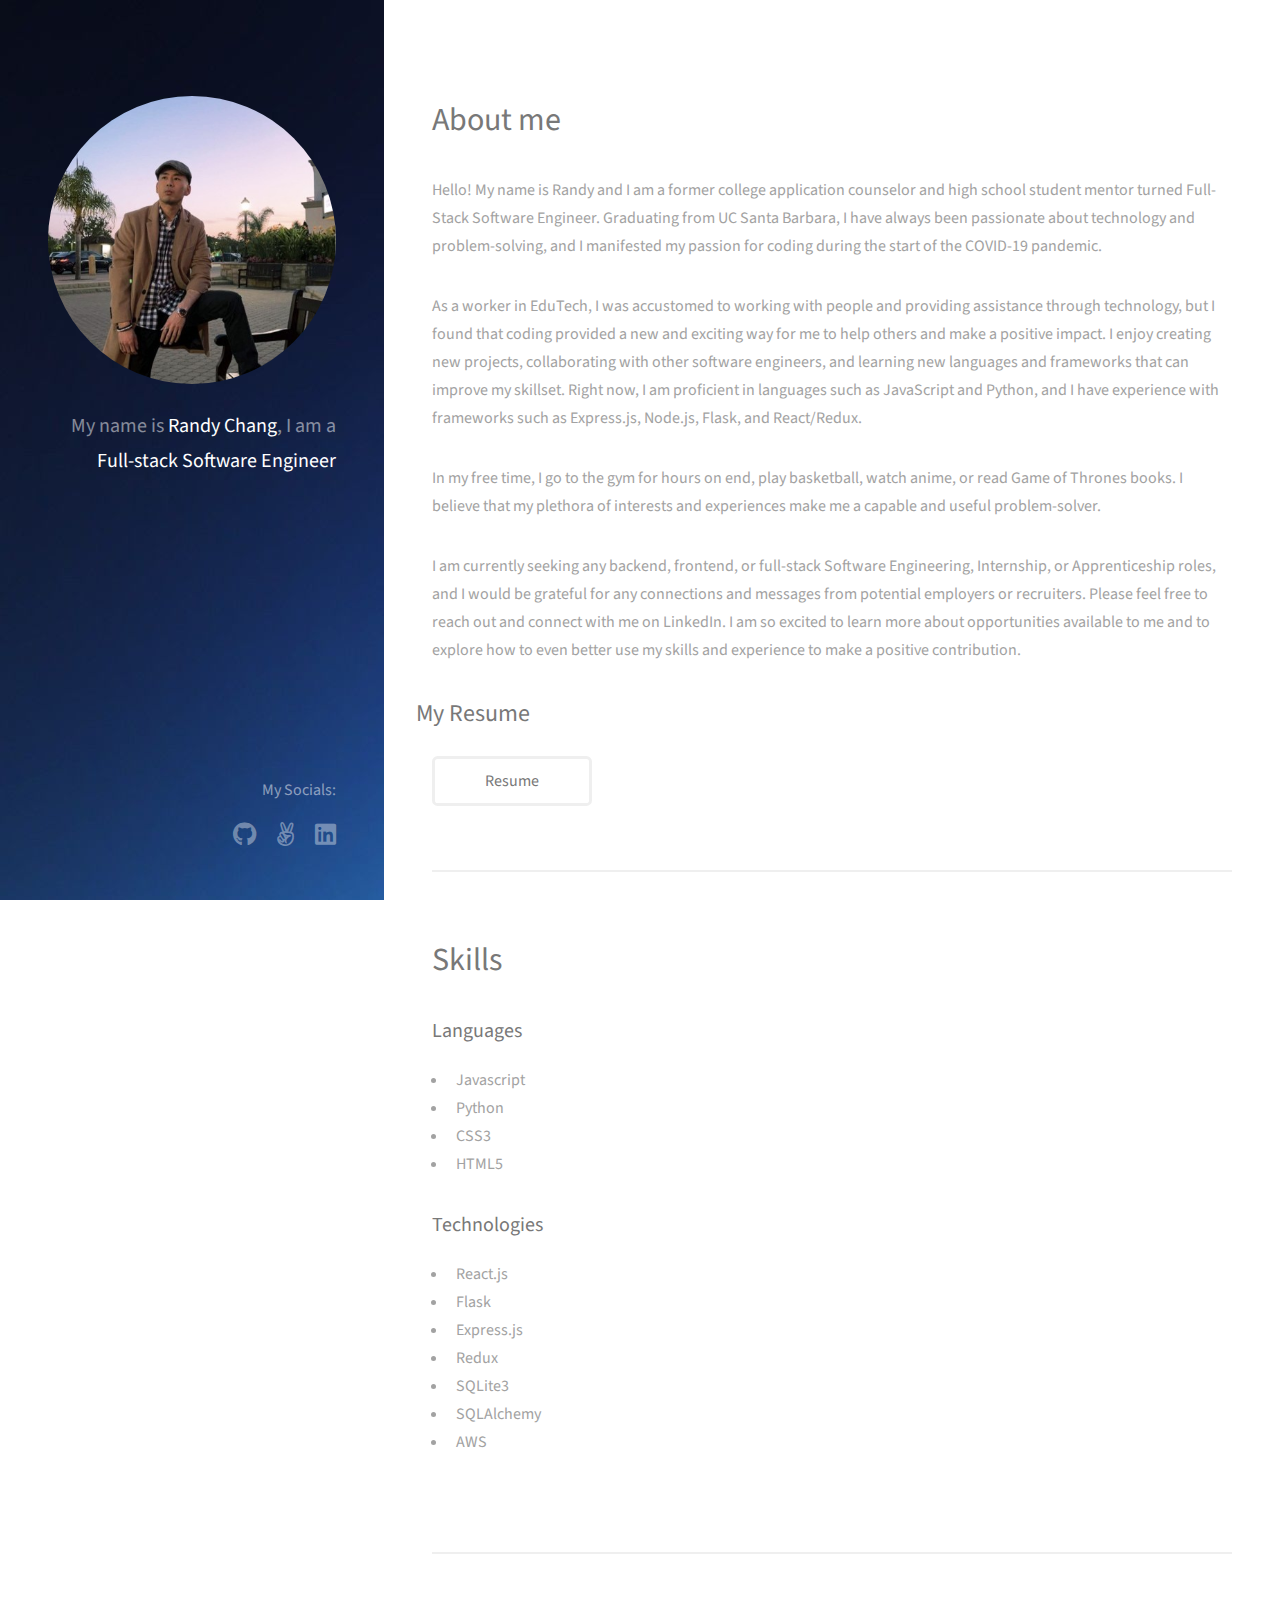
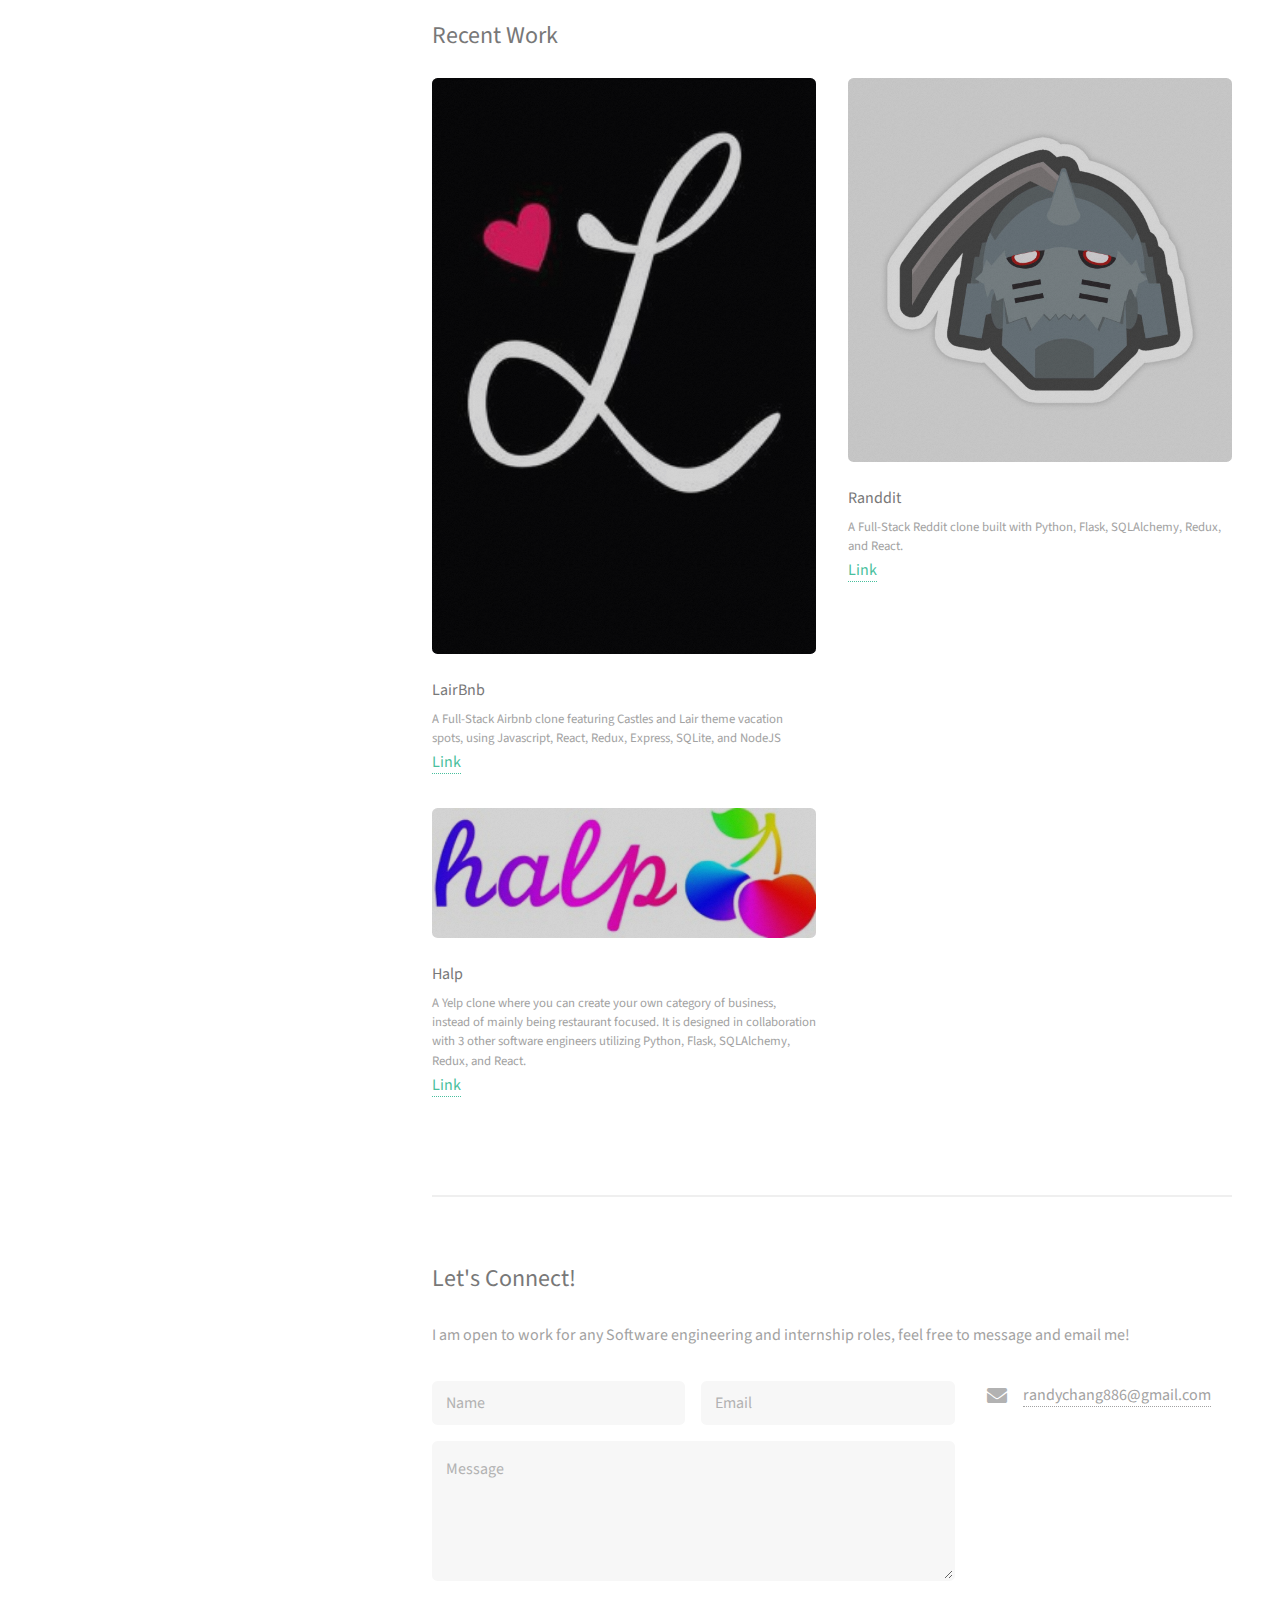
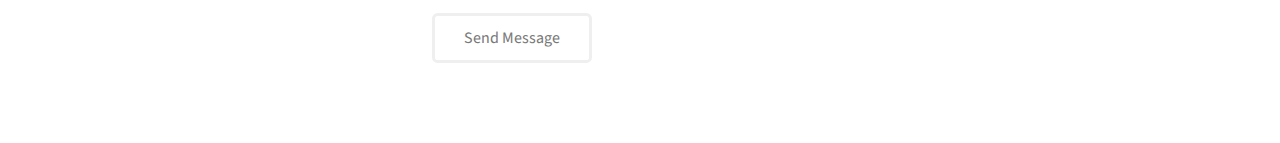
==== commit 3240dbee: "to resume" ====
--- a/index.html
+++ b/index.html
@@ -38,7 +38,7 @@
 
 							<p>In my free time, I go to the gym for hours on end, play basketball, watch anime, or read Game of Thrones books. I believe that my plethora of interests and experiences make me a capable and useful problem-solver.</p>
 
-							<p>I am currently seeking any backend, frontend, or full-stack Software Engineering or Internship roles, and I would be happy with any connections and messages from potential employers and recruiters. Please feel free to reach out and connect with me on LinkedIn. I am so excited to learn more about opportunities available to me and to explore how to even better use my skills and experience to make a positive contribution.</p>
+							<p>I am currently seeking any backend, frontend, or full-stack Software Engineering, Internship, or Apprenticeship roles, and I would be grateful for any connections and messages from potential employers or recruiters. Please feel free to reach out and connect with me on LinkedIn. I am so excited to learn more about opportunities available to me and to explore how to even better use my skills and experience to make a positive contribution.</p>
 							</p>
 						<ul class="actions">
 							<div>
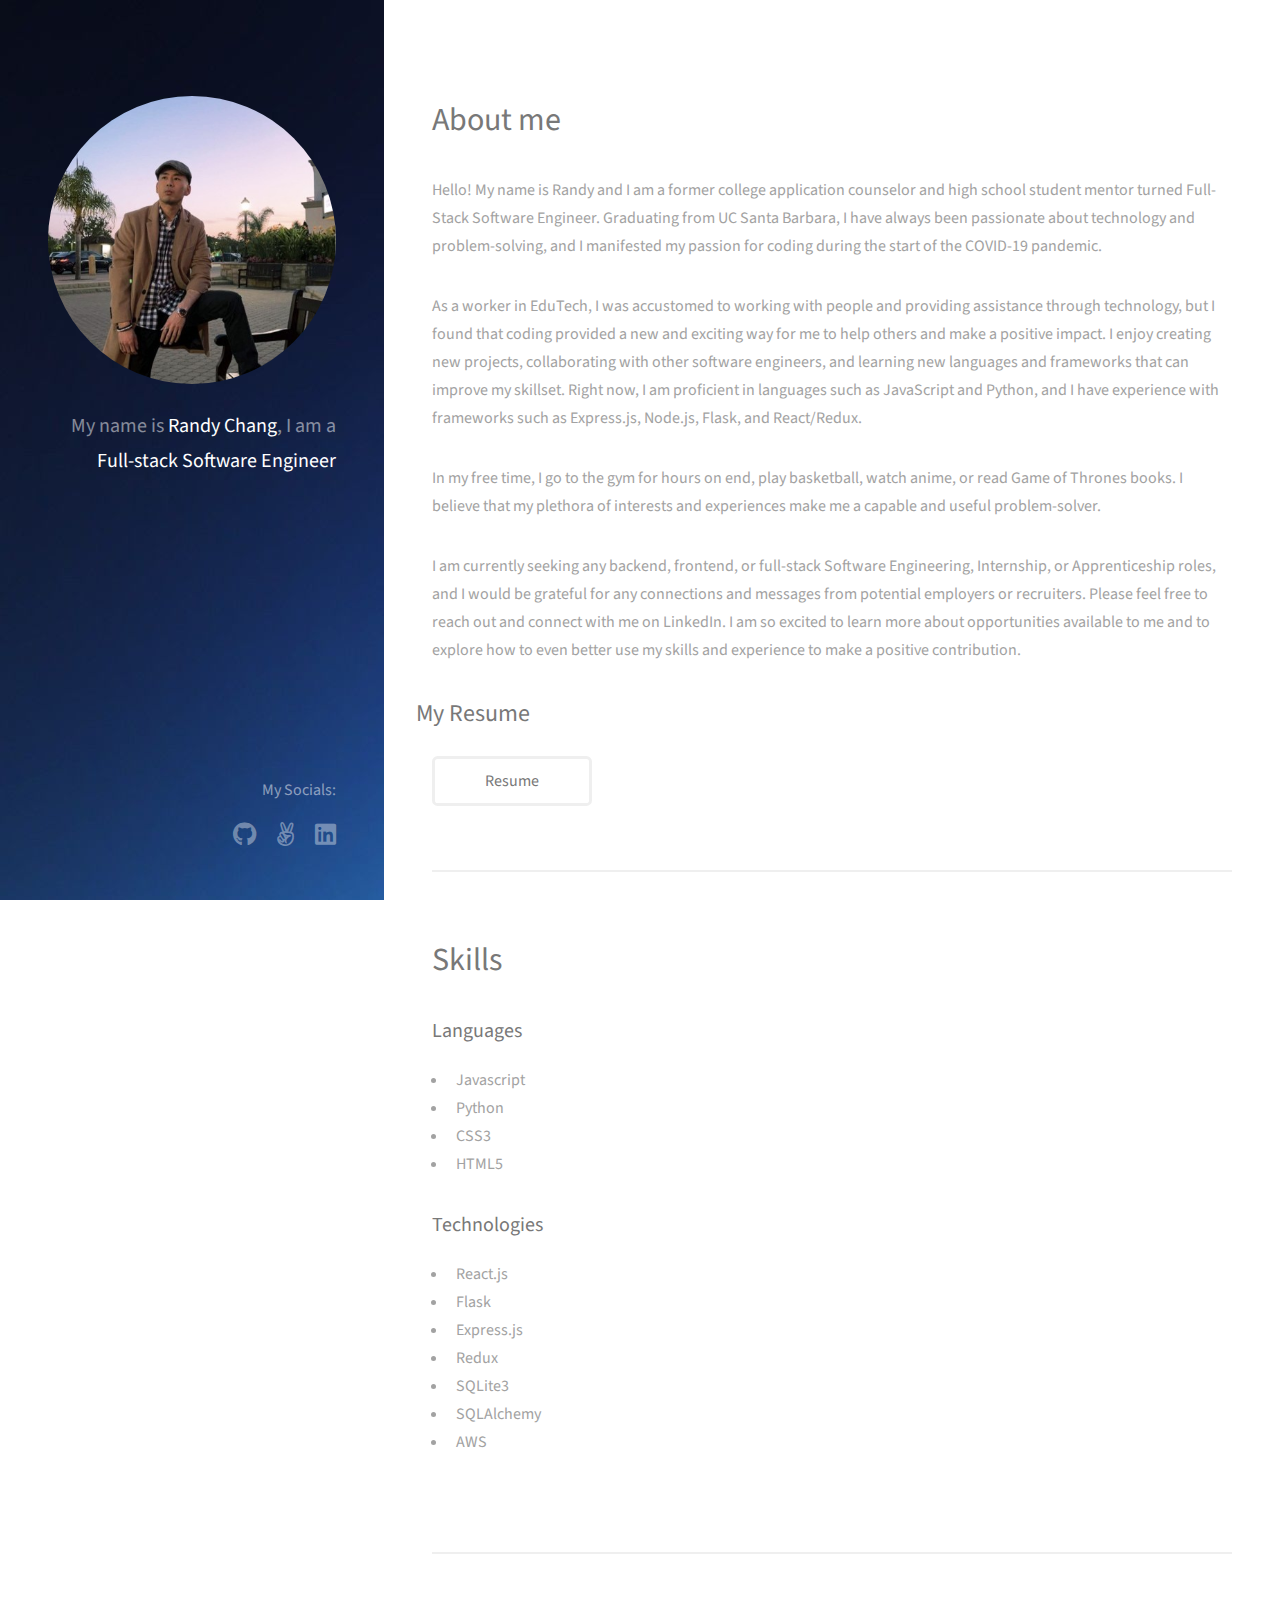
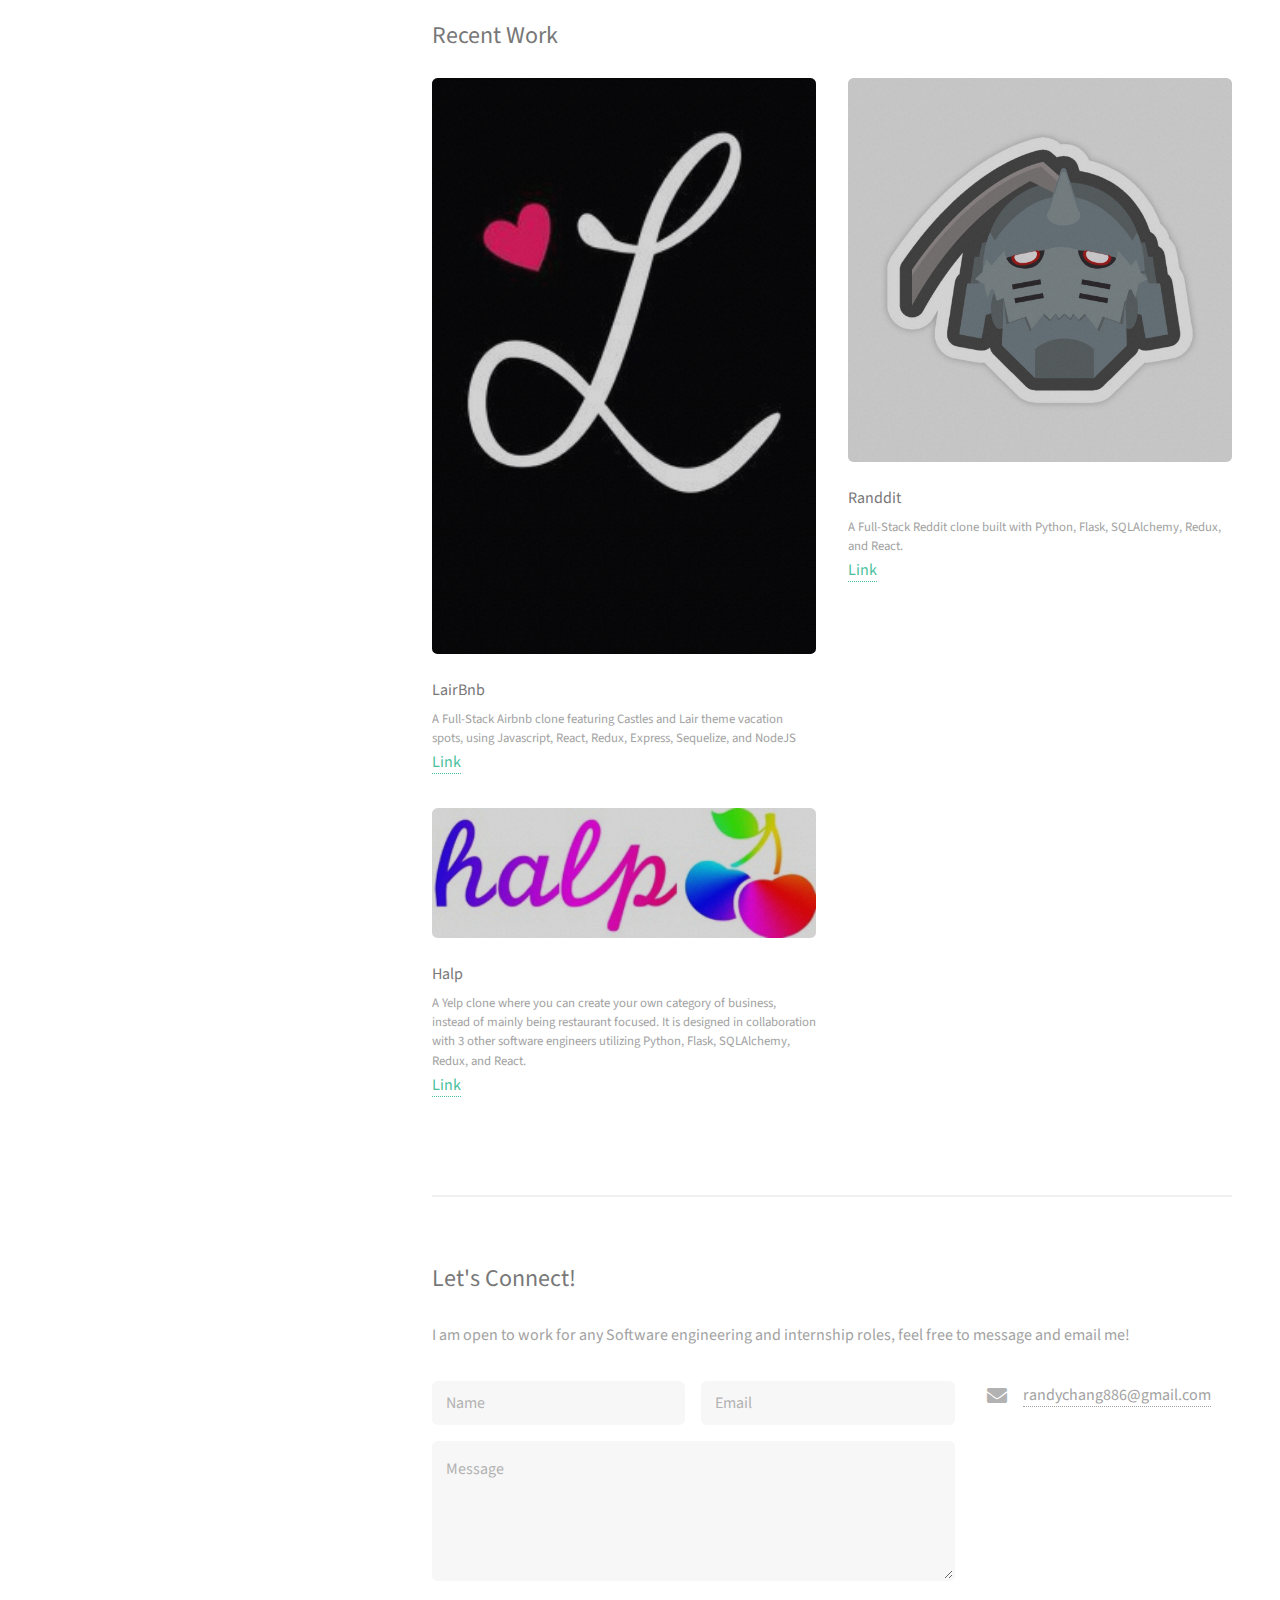
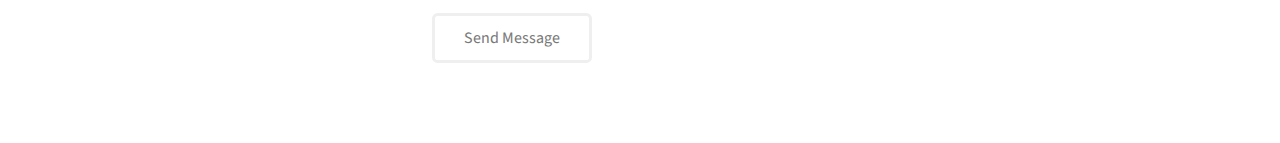
==== commit 913aacb8: "term" ====
--- a/index.html
+++ b/index.html
@@ -43,7 +43,7 @@
 						<ul class="actions">
 							<div>
 								<h2>My Resume</h2>
-								 <li><a href="/ChangRandy_Resume.pdf" class="button" download="">Resume</a></li>
+								 <li><a href="/My-Randy-Chang-Resume.pdf" class="button" download="">Resume</a></li>
 							</div>
 						</ul>
 					</section>
@@ -83,7 +83,7 @@
 							<article class="col-6 col-12-xsmall work-item">
 								<a href="images/Logo.jpg" class="image fit thumb"><img src="images/Logo.jpg" alt="" /></a>
 								<h3>LairBnb</h3>
-								<p>A Full-Stack Airbnb clone featuring Castles and Lair theme vacation spots, using Javascript, React, Redux, Express, SQLite, and NodeJS</p>
+								<p>A Full-Stack Airbnb clone featuring Castles and Lair theme vacation spots, using Javascript, React, Redux, Express, Sequelize, and NodeJS</p>
 								<div><a href="https://airbnb-clone-lair.herokuapp.com/"> Link </a></div>
 							</article>
 							<article class="col-6 col-12-xsmall work-item">
@@ -131,45 +131,6 @@
 
 				<!-- Four -->
 				<!--
-					<section id="four">
-						<h2>Elements</h2>
-
-						<section>
-							<h4>Text</h4>
-							<p>This is <b>bold</b> and this is <strong>strong</strong>. This is <i>italic</i> and this is <em>emphasized</em>.
-							This is <sup>superscript</sup> text and this is <sub>subscript</sub> text.
-							This is <u>underlined</u> and this is code: <code>for (;;) { ... }</code>. Finally, <a href="#">this is a link</a>.</p>
-							<hr />
-							<header>
-								<h4>Heading with a Subtitle</h4>
-								<p>Lorem ipsum dolor sit amet nullam id egestas urna aliquam</p>
-							</header>
-							<p>Nunc lacinia ante nunc ac lobortis. Interdum adipiscing gravida odio porttitor sem non mi integer non faucibus ornare mi ut ante amet placerat aliquet. Volutpat eu sed ante lacinia sapien lorem accumsan varius montes viverra nibh in adipiscing blandit tempus accumsan.</p>
-							<header>
-								<h5>Heading with a Subtitle</h5>
-								<p>Lorem ipsum dolor sit amet nullam id egestas urna aliquam</p>
-							</header>
-							<p>Nunc lacinia ante nunc ac lobortis. Interdum adipiscing gravida odio porttitor sem non mi integer non faucibus ornare mi ut ante amet placerat aliquet. Volutpat eu sed ante lacinia sapien lorem accumsan varius montes viverra nibh in adipiscing blandit tempus accumsan.</p>
-							<hr />
-							<h2>Heading Level 2</h2>
-							<h3>Heading Level 3</h3>
-							<h4>Heading Level 4</h4>
-							<h5>Heading Level 5</h5>
-							<h6>Heading Level 6</h6>
-							<hr />
-							<h5>Blockquote</h5>
-							<blockquote>Fringilla nisl. Donec accumsan interdum nisi, quis tincidunt felis sagittis eget tempus euismod. Vestibulum ante ipsum primis in faucibus vestibulum. Blandit adipiscing eu felis iaculis volutpat ac adipiscing accumsan faucibus. Vestibulum ante ipsum primis in faucibus lorem ipsum dolor sit amet nullam adipiscing eu felis.</blockquote>
-							<h5>Preformatted</h5>
-							<pre><code>i = 0;
-
-while (!deck.isInOrder()) {
-print 'Iteration ' + i;
-deck.shuffle();
-i++;
-}
-
-print 'It took ' + i + ' iterations to sort the deck.';</code></pre>
-						</section>
 
 						<section>
 							<h4>Lists</h4>
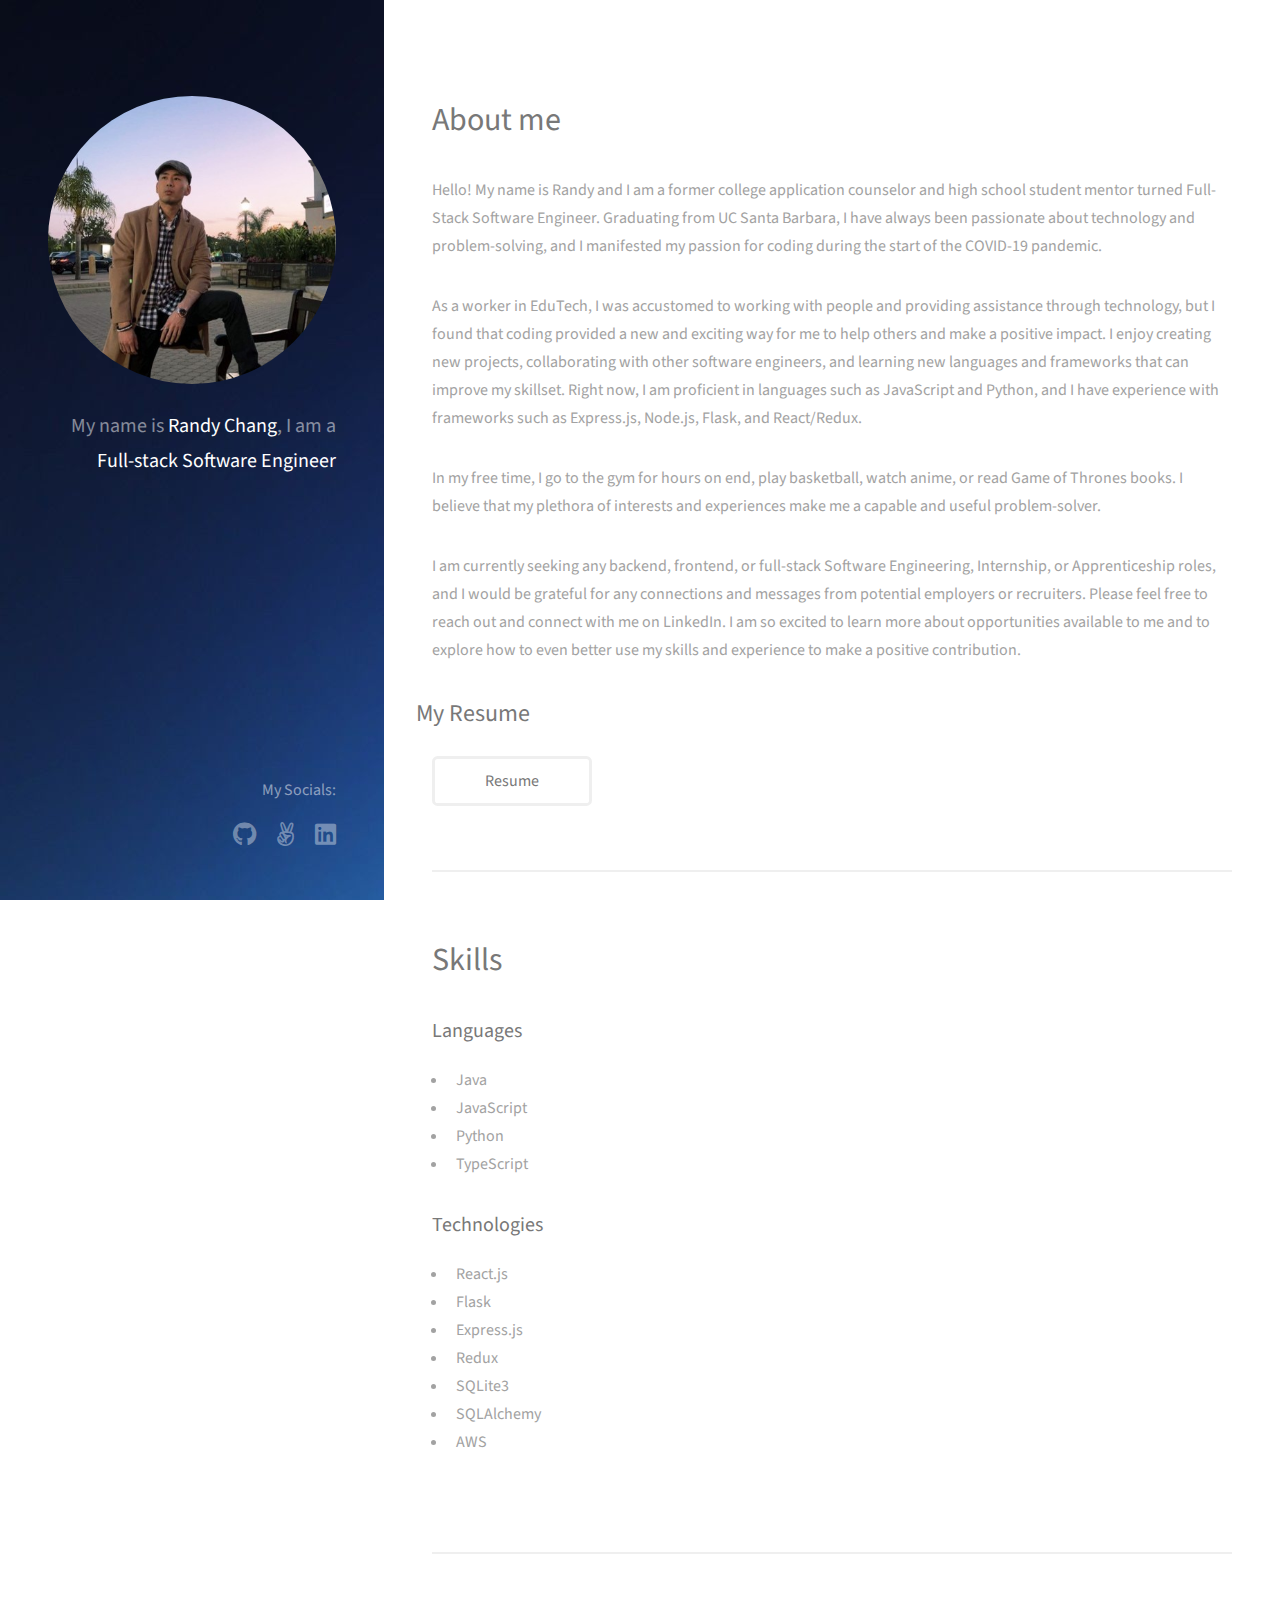
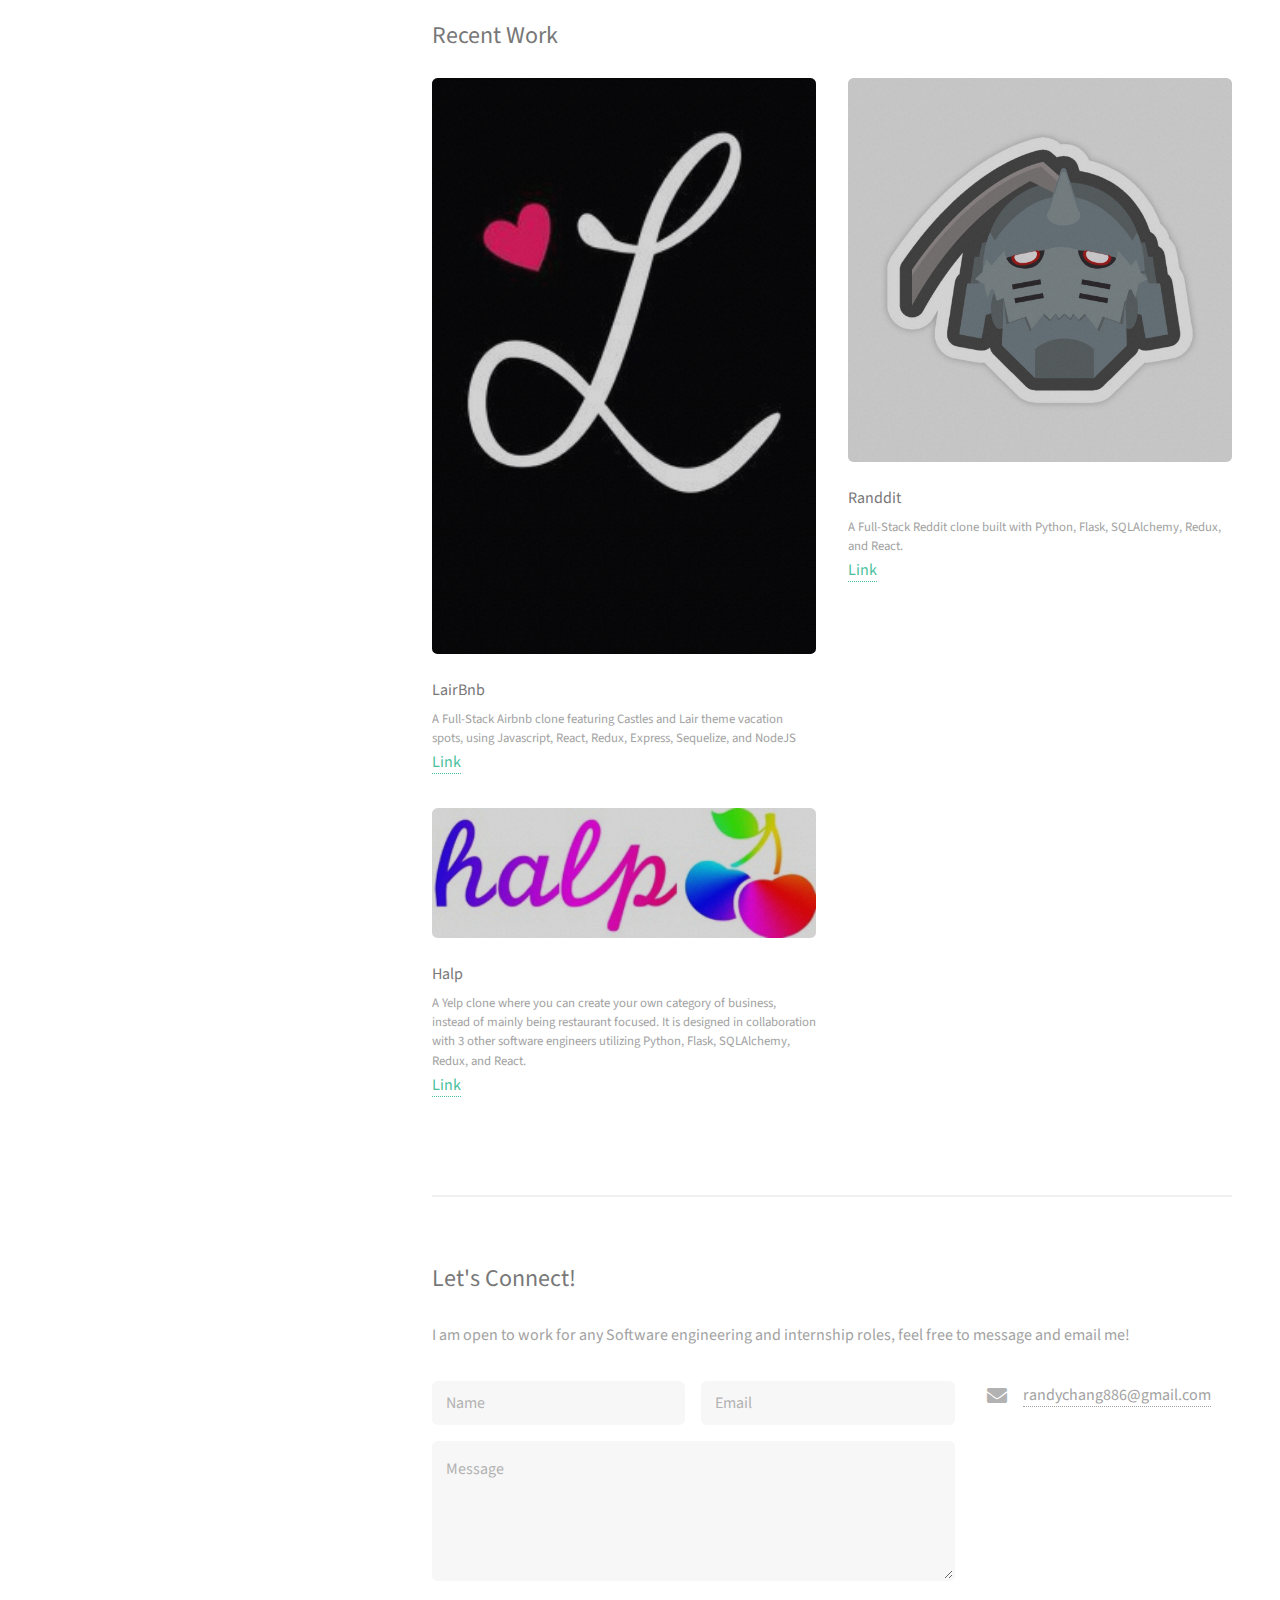
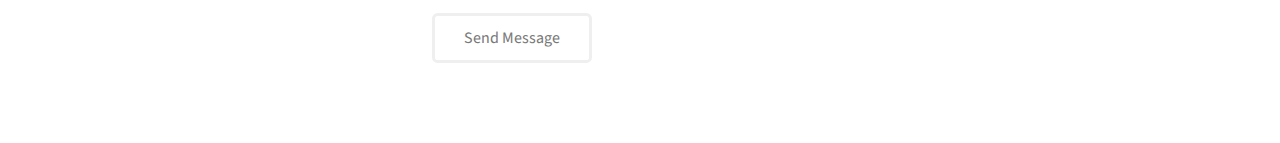
==== commit 7a917f4a: "update my languages" ====
--- a/index.html
+++ b/index.html
@@ -43,7 +43,7 @@
 						<ul class="actions">
 							<div>
 								<h2>My Resume</h2>
-								 <li><a href="/My-Randy-Chang-Resume.pdf" class="button" download="">Resume</a></li>
+								 <li><a href="/Chang-Randy-Resume.pdf" class="button" download="">Resume</a></li>
 							</div>
 						</ul>
 					</section>
@@ -55,10 +55,11 @@
 						<p>
 							<h3>Languages</h3>
 							<ul>
-								<li>Javascript</li>
+								<li>Java</li>
+								<li>JavaScript</li>
 								<li>Python</li>
-								<li>CSS3</li>
-								<li>HTML5</li>
+								<li>TypeScript</li>
+
 							</ul>
 							<h3>Technologies</h3>
 							<ul>
@@ -150,263 +151,7 @@
 									</ul>
 								</div>
 								<div class="col-6 col-12-xsmall">
-									<h5>Ordered</h5>
-									<ol>
-										<li>Dolor pulvinar etiam magna etiam.</li>
-										<li>Etiam vel felis at lorem sed viverra.</li>
-										<li>Felis enim feugiat dolore viverra.</li>
-										<li>Dolor pulvinar etiam magna etiam.</li>
-										<li>Etiam vel felis at lorem sed viverra.</li>
-										<li>Felis enim feugiat dolore viverra.</li>
-									</ol>
-									<h5>Icons</h5>
-									<ul class="icons">
-										<li><a href="#" class="icon brands fa-twitter"><span class="label">Twitter</span></a></li>
-										<li><a href="#" class="icon brands fa-facebook-f"><span class="label">Facebook</span></a></li>
-										<li><a href="#" class="icon brands fa-instagram"><span class="label">Instagram</span></a></li>
-										<li><a href="#" class="icon brands fa-github"><span class="label">Github</span></a></li>
-										<li><a href="#" class="icon brands fa-dribbble"><span class="label">Dribbble</span></a></li>
-										<li><a href="#" class="icon brands fa-tumblr"><span class="label">Tumblr</span></a></li>
-									</ul>
-								</div>
-							</div>
-							<h5>Actions</h5>
-							<ul class="actions">
-								<li><a href="#" class="button primary">Default</a></li>
-								<li><a href="#" class="button">Default</a></li>
-							</ul>
-							<ul class="actions small">
-								<li><a href="#" class="button primary small">Small</a></li>
-								<li><a href="#" class="button small">Small</a></li>
-							</ul>
-							<div class="row">
-								<div class="col-6 col-12-small">
-									<ul class="actions stacked">
-										<li><a href="#" class="button primary">Default</a></li>
-										<li><a href="#" class="button">Default</a></li>
-									</ul>
-								</div>
-								<div class="col-6 col-12-small">
-									<ul class="actions stacked">
-										<li><a href="#" class="button primary small">Small</a></li>
-										<li><a href="#" class="button small">Small</a></li>
-									</ul>
-								</div>
-								<div class="col-6 col-12-small">
-									<ul class="actions stacked">
-										<li><a href="#" class="button primary fit">Default</a></li>
-										<li><a href="#" class="button fit">Default</a></li>
-									</ul>
-								</div>
-								<div class="col-6 col-12-small">
-									<ul class="actions stacked">
-										<li><a href="#" class="button primary small fit">Small</a></li>
-										<li><a href="#" class="button small fit">Small</a></li>
-									</ul>
-								</div>
-							</div>
-						</section>
 
-						<section>
-							<h4>Table</h4>
-							<h5>Default</h5>
-							<div class="table-wrapper">
-								<table>
-									<thead>
-										<tr>
-											<th>Name</th>
-											<th>Description</th>
-											<th>Price</th>
-										</tr>
-									</thead>
-									<tbody>
-										<tr>
-											<td>Item One</td>
-											<td>Ante turpis integer aliquet porttitor.</td>
-											<td>29.99</td>
-										</tr>
-										<tr>
-											<td>Item Two</td>
-											<td>Vis ac commodo adipiscing arcu aliquet.</td>
-											<td>19.99</td>
-										</tr>
-										<tr>
-											<td>Item Three</td>
-											<td> Morbi faucibus arcu accumsan lorem.</td>
-											<td>29.99</td>
-										</tr>
-										<tr>
-											<td>Item Four</td>
-											<td>Vitae integer tempus condimentum.</td>
-											<td>19.99</td>
-										</tr>
-										<tr>
-											<td>Item Five</td>
-											<td>Ante turpis integer aliquet porttitor.</td>
-											<td>29.99</td>
-										</tr>
-									</tbody>
-									<tfoot>
-										<tr>
-											<td colspan="2"></td>
-											<td>100.00</td>
-										</tr>
-									</tfoot>
-								</table>
-							</div>
-
-							<h5>Alternate</h5>
-							<div class="table-wrapper">
-								<table class="alt">
-									<thead>
-										<tr>
-											<th>Name</th>
-											<th>Description</th>
-											<th>Price</th>
-										</tr>
-									</thead>
-									<tbody>
-										<tr>
-											<td>Item One</td>
-											<td>Ante turpis integer aliquet porttitor.</td>
-											<td>29.99</td>
-										</tr>
-										<tr>
-											<td>Item Two</td>
-											<td>Vis ac commodo adipiscing arcu aliquet.</td>
-											<td>19.99</td>
-										</tr>
-										<tr>
-											<td>Item Three</td>
-											<td> Morbi faucibus arcu accumsan lorem.</td>
-											<td>29.99</td>
-										</tr>
-										<tr>
-											<td>Item Four</td>
-											<td>Vitae integer tempus condimentum.</td>
-											<td>19.99</td>
-										</tr>
-										<tr>
-											<td>Item Five</td>
-											<td>Ante turpis integer aliquet porttitor.</td>
-											<td>29.99</td>
-										</tr>
-									</tbody>
-									<tfoot>
-										<tr>
-											<td colspan="2"></td>
-											<td>100.00</td>
-										</tr>
-									</tfoot>
-								</table>
-							</div>
-						</section>
-
-						<section>
-							<h4>Buttons</h4>
-							<ul class="actions">
-								<li><a href="#" class="button primary">Primary</a></li>
-								<li><a href="#" class="button">Default</a></li>
-							</ul>
-							<ul class="actions">
-								<li><a href="#" class="button large">Large</a></li>
-								<li><a href="#" class="button">Default</a></li>
-								<li><a href="#" class="button small">Small</a></li>
-							</ul>
-							<ul class="actions fit">
-								<li><a href="#" class="button primary fit">Fit</a></li>
-								<li><a href="#" class="button fit">Fit</a></li>
-							</ul>
-							<ul class="actions fit small">
-								<li><a href="#" class="button primary fit small">Fit + Small</a></li>
-								<li><a href="#" class="button fit small">Fit + Small</a></li>
-							</ul>
-							<ul class="actions">
-								<li><a href="#" class="button primary icon solid fa-download">Icon</a></li>
-								<li><a href="#" class="button icon solid fa-download">Icon</a></li>
-							</ul>
-							<ul class="actions">
-								<li><span class="button primary disabled">Primary</span></li>
-								<li><span class="button disabled">Default</span></li>
-							</ul>
-						</section>
-
-						<section>
-							<h4>Form</h4>
-							<form method="post" action="#">
-								<div class="row gtr-uniform gtr-50">
-									<div class="col-6 col-12-xsmall">
-										<input type="text" name="demo-name" id="demo-name" value="" placeholder="Name" />
-									</div>
-									<div class="col-6 col-12-xsmall">
-										<input type="email" name="demo-email" id="demo-email" value="" placeholder="Email" />
-									</div>
-									<div class="col-12">
-										<select name="demo-category" id="demo-category">
-											<option value="">- Category -</option>
-											<option value="1">Manufacturing</option>
-											<option value="1">Shipping</option>
-											<option value="1">Administration</option>
-											<option value="1">Human Resources</option>
-										</select>
-									</div>
-									<div class="col-4 col-12-small">
-										<input type="radio" id="demo-priority-low" name="demo-priority" checked>
-										<label for="demo-priority-low">Low Priority</label>
-									</div>
-									<div class="col-4 col-12-small">
-										<input type="radio" id="demo-priority-normal" name="demo-priority">
-										<label for="demo-priority-normal">Normal Priority</label>
-									</div>
-									<div class="col-4 col-12-small">
-										<input type="radio" id="demo-priority-high" name="demo-priority">
-										<label for="demo-priority-high">High Priority</label>
-									</div>
-									<div class="col-6 col-12-small">
-										<input type="checkbox" id="demo-copy" name="demo-copy">
-										<label for="demo-copy">Email me a copy of this message</label>
-									</div>
-									<div class="col-6 col-12-small">
-										<input type="checkbox" id="demo-human" name="demo-human" checked>
-										<label for="demo-human">I am a human and not a robot</label>
-									</div>
-									<div class="col-12">
-										<textarea name="demo-message" id="demo-message" placeholder="Enter your message" rows="6"></textarea>
-									</div>
-									<div class="col-12">
-										<ul class="actions">
-											<li><input type="submit" value="Send Message" class="primary" /></li>
-											<li><input type="reset" value="Reset" /></li>
-										</ul>
-									</div>
-								</div>
-							</form>
-						</section>
-
-						<section>
-							<h4>Image</h4>
-							<h5>Fit</h5>
-							<div class="box alt">
-								<div class="row gtr-50 gtr-uniform">
-									<div class="col-12"><span class="image fit"><img src="images/fulls/05.jpg" alt="" /></span></div>
-									<div class="col-4"><span class="image fit"><img src="images/thumbs/01.jpg" alt="" /></span></div>
-									<div class="col-4"><span class="image fit"><img src="images/thumbs/02.jpg" alt="" /></span></div>
-									<div class="col-4"><span class="image fit"><img src="images/thumbs/03.jpg" alt="" /></span></div>
-									<div class="col-4"><span class="image fit"><img src="images/thumbs/04.jpg" alt="" /></span></div>
-									<div class="col-4"><span class="image fit"><img src="images/thumbs/05.jpg" alt="" /></span></div>
-									<div class="col-4"><span class="image fit"><img src="images/thumbs/06.jpg" alt="" /></span></div>
-									<div class="col-4"><span class="image fit"><img src="images/thumbs/03.jpg" alt="" /></span></div>
-									<div class="col-4"><span class="image fit"><img src="images/thumbs/02.jpg" alt="" /></span></div>
-									<div class="col-4"><span class="image fit"><img src="images/thumbs/01.jpg" alt="" /></span></div>
-								</div>
-							</div>
-							<h5>Left &amp; Right</h5>
-							<p><span class="image left"><img src="images/avatar.jpg" alt="" /></span>Fringilla nisl. Donec accumsan interdum nisi, quis tincidunt felis sagittis eget. tempus euismod. Vestibulum ante ipsum primis in faucibus vestibulum. Blandit adipiscing eu felis iaculis volutpat ac adipiscing accumsan eu faucibus. Integer ac pellentesque praesent tincidunt felis sagittis eget. tempus euismod. Vestibulum ante ipsum primis in faucibus vestibulum. Blandit adipiscing eu felis iaculis volutpat ac adipiscing accumsan eu faucibus. Integer ac pellentesque praesent. Donec accumsan interdum nisi, quis tincidunt felis sagittis eget. tempus euismod. Vestibulum ante ipsum primis in faucibus vestibulum. Blandit adipiscing eu felis iaculis volutpat ac adipiscing accumsan eu faucibus. Integer ac pellentesque praesent tincidunt felis sagittis eget. tempus euismod. Vestibulum ante ipsum primis in faucibus vestibulum. Blandit adipiscing eu felis iaculis volutpat ac adipiscing accumsan eu faucibus. Integer ac pellentesque praesent.</p>
-							<p><span class="image right"><img src="images/avatar.jpg" alt="" /></span>Fringilla nisl. Donec accumsan interdum nisi, quis tincidunt felis sagittis eget. tempus euismod. Vestibulum ante ipsum primis in faucibus vestibulum. Blandit adipiscing eu felis iaculis volutpat ac adipiscing accumsan eu faucibus. Integer ac pellentesque praesent tincidunt felis sagittis eget. tempus euismod. Vestibulum ante ipsum primis in faucibus vestibulum. Blandit adipiscing eu felis iaculis volutpat ac adipiscing accumsan eu faucibus. Integer ac pellentesque praesent. Donec accumsan interdum nisi, quis tincidunt felis sagittis eget. tempus euismod. Vestibulum ante ipsum primis in faucibus vestibulum. Blandit adipiscing eu felis iaculis volutpat ac adipiscing accumsan eu faucibus. Integer ac pellentesque praesent tincidunt felis sagittis eget. tempus euismod. Vestibulum ante ipsum primis in faucibus vestibulum. Blandit adipiscing eu felis iaculis volutpat ac adipiscing accumsan eu faucibus. Integer ac pellentesque praesent.</p>
-						</section>
-
-					</section>
-				-->
 
 			</div>
 
